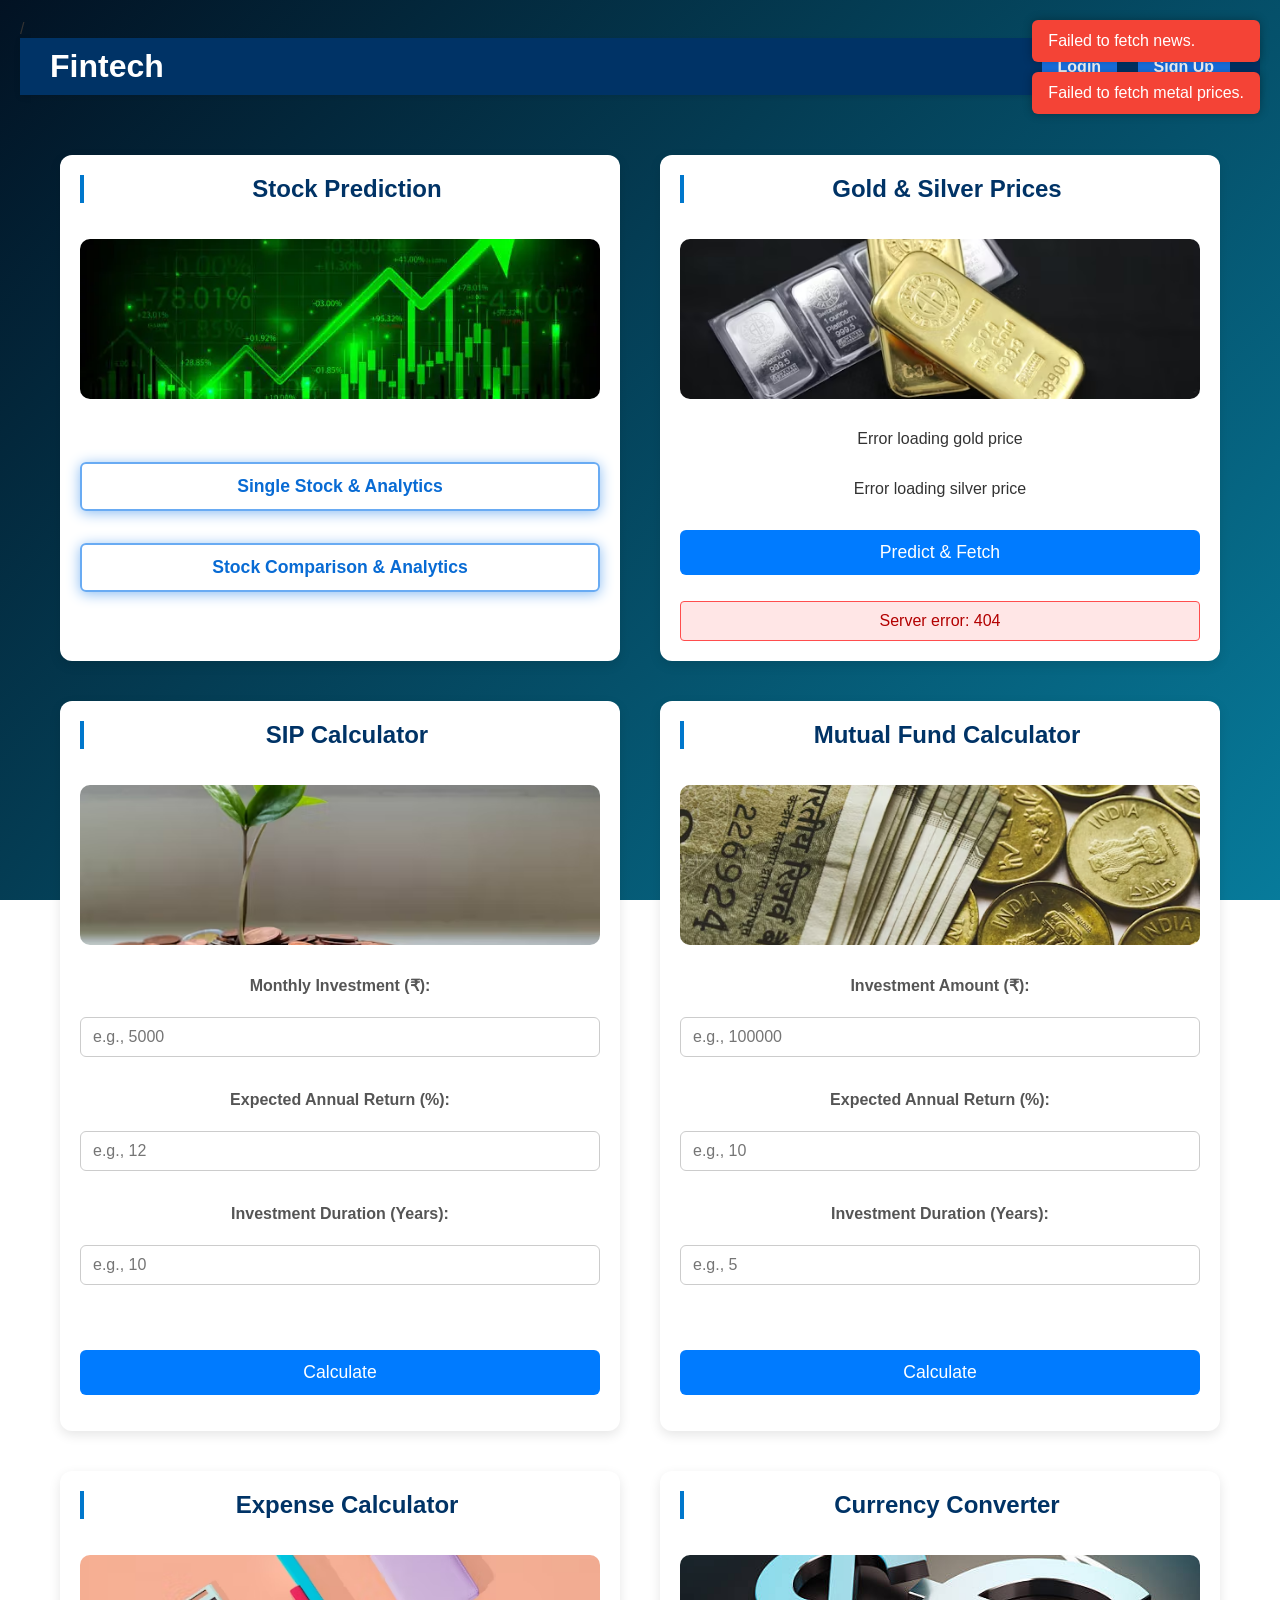
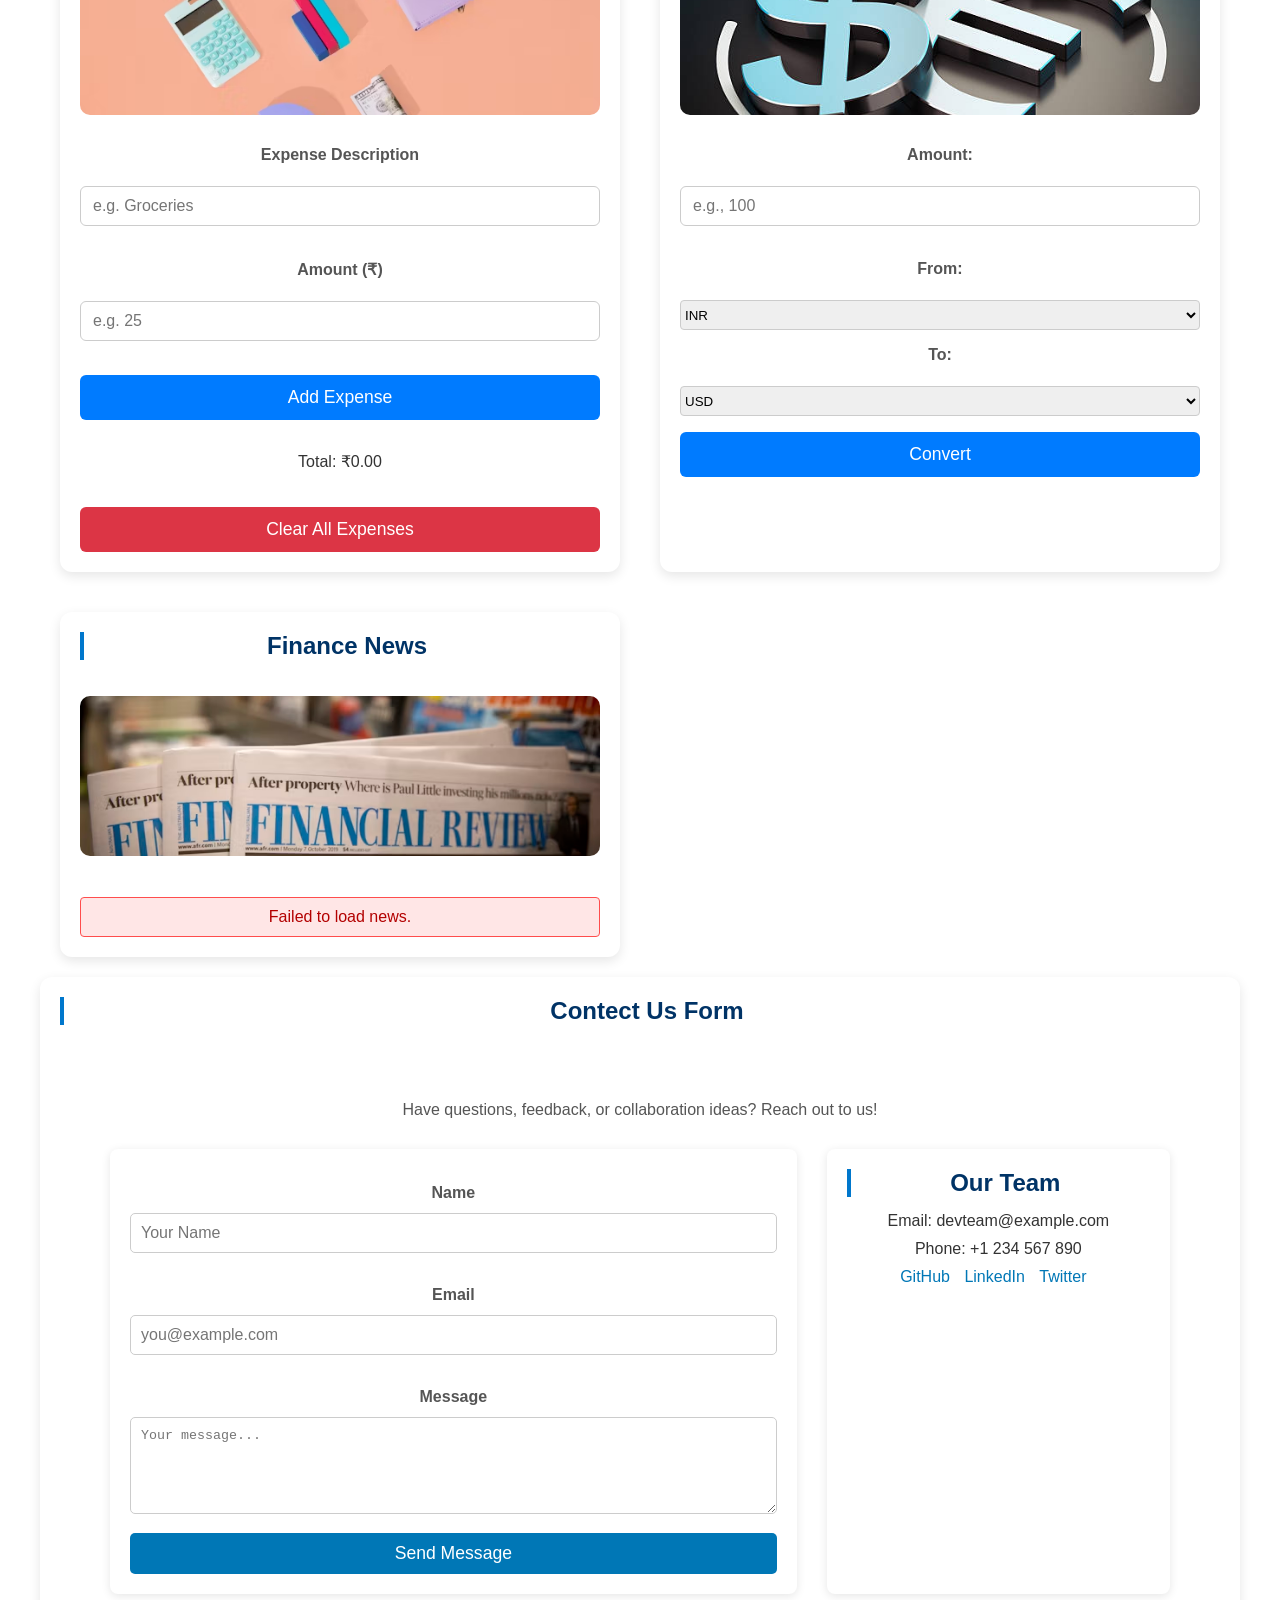
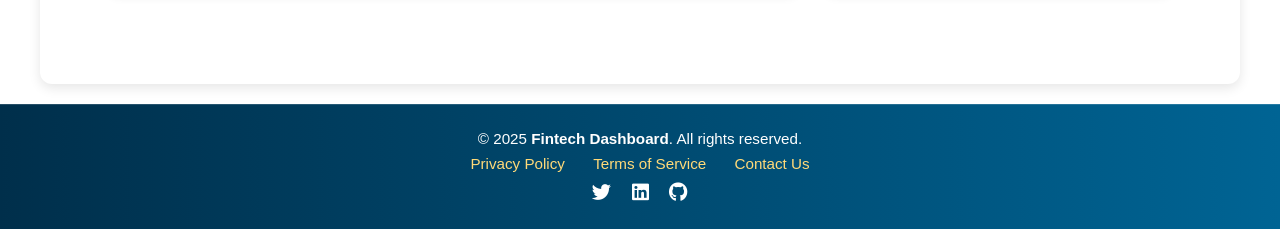
==== home.html @ 1c6dff7d "Merge pull request #61 from diyakotru/fix-footer-contrast Fix footer color contrast for improved acc" ====
<!DOCTYPE html>
<html lang="en">

<head>
  <meta charset="UTF-8" />
  <meta name="viewport" content="width=device-width, initial-scale=1.0" />
  <title>Fintech Dashboard</title>
  <link rel="stylesheet" href="style.css" />
  <!-- Using Font Awesome icons  -->
  <link rel="stylesheet" href="https://cdnjs.cloudflare.com/ajax/libs/font-awesome/6.5.0/css/all.min.css"> /
</head>

<body>
  <header>
    <div class="header-bar">
      <h1>Fintech</h1>
      <div id="user-info">
        <!-- Welcome message and logout button will be inserted here -->
      </div>
    </div>
  </header>

  <div id="toast-container"></div>

  <main>
    <div class="dashboard-grid">

      <!-- Stock Prediction -->
      <div class="card stock">
        <h2>Stock Prediction</h2>
        <img src="image/stock.webp" alt="Stock Image">
        <ul>
          <li class="stockbtn"><a href="stock/singleStock.html">Single Stock & Analytics</a></li>
          <li class="stockbtn"><a href="stock/compareStock.html">Stock Comparison & Analytics</a></li>
        </ul>
        <div id="stock-data"></div>
      </div>

      <!-- Gold & Silver Prices -->
      <div class="card">
        <h2>Gold & Silver Prices</h2>
        <img src="image/goldsilver.avif" alt="Gold Silver Image">
        <div id="gold-price">Gold price will appear here</div>
        <div id="silver-price">Silver price will appear here</div>
        <button id="fetch-prices-btn">Predict & Fetch</button>
        <div id="status-message" style="color: red;"></div>
      </div>

      <!-- SIP Calculator -->
      <div class="card">
        <h2>SIP Calculator</h2>
        <img src="image/sip.avif" alt="SIP Image">
        <label for="monthly">Monthly Investment (₹):</label>
        <input type="number" id="monthly" placeholder="e.g., 5000" />
        <label for="rate">Expected Annual Return (%):</label>
        <input type="number" id="rate" placeholder="e.g., 12" />
        <label for="years">Investment Duration (Years):</label>
        <input type="number" id="years" placeholder="e.g., 10" />
        <div id="sip-error" class="error-msg"></div>
        <button onclick="calculateSIP()">Calculate</button>
        <div id="sip-results"></div>
      </div>

      <!-- Mutual Fund Calculator -->
      <div class="card">
        <h2>Mutual Fund Calculator</h2>
        <img src="image/mutualfund.avif" alt="MF Image">
        <label for="mf-amount">Investment Amount (₹):</label>
        <input type="number" id="mf-amount" placeholder="e.g., 100000" />
        <label for="mf-rate">Expected Annual Return (%):</label>
        <input type="number" id="mf-rate" placeholder="e.g., 10" />
        <label for="mf-years">Investment Duration (Years):</label>
        <input type="number" id="mf-years" placeholder="e.g., 5" />
        <div id="mf-error" class="error-msg"></div>
        <button onclick="calculateMF()">Calculate</button>
        <div id="mf-results"></div>
      </div>

      <!-- Expense Calculator -->
      <div class="card">
        <h2>Expense Calculator</h2>
        <img src="image/expense.avif" alt="Expense Image">
        <label for="desc">Expense Description</label>
        <input type="text" id="desc" placeholder="e.g. Groceries" />
        <label for="amount">Amount (₹)</label>
        <input type="number" id="amount" placeholder="e.g. 25" min="0" step="0.01" />
        <button id="addExpenseBtn">Add Expense</button>
        <div id="expensesList"></div>
        <div id="totalAmount">Total: $0.00</div>
        <button class="clear-btn" id="clearExpensesBtn">Clear All Expenses</button>
      </div>

      <!-- Currency Convertor -->
      <div class="card">
        <h2>Currency Converter</h2>
        <img src="image/CurrencyConvertorImage.jpg" alt="Currency Image">
        
        <label for="amountToConvert">Amount:</label>
        <input type="number" id="amountToConvert" placeholder="e.g., 100" />

        <label for="fromCurrency">From:</label>
        <select id="fromCurrency">
          <option value="INR">INR</option>
          <option value="USD">USD</option>
          <option value="EUR">EUR</option>
          <option value="GBP">GBP</option>
          <option value="JPY">JPY</option>
        </select>

        <label for="toCurrency">To:</label>
        <select id="toCurrency">
          <option value="USD">USD</option>
          <option value="INR">INR</option>
          <option value="EUR">EUR</option>
          <option value="GBP">GBP</option>
          <option value="JPY">JPY</option>
        </select>

        <button onclick="convertCurrency()">Convert</button>
        <div id="conversionResult"></div>
    </div>

      <!-- Finance News -->
      <div class="card">
        <h2>Finance News</h2>
        <img src="image/news.avif" alt="News Image">
        <div id="news-articles">Loading news...</div>
      </div>

      <div id="confirm-box" style="display:none; position:fixed; top:50%; left:50%; transform:translate(-50%,-50%); background:#fff; padding:1rem; box-shadow:0 0 10px rgba(0,0,0,0.2); border-radius:8px; z-index:9999;">
        <p id="confirm-msg">Are you sure?</p>
        <button id="confirm-ok">Yes</button>
        <button id="confirm-cancel">No</button>
      </div>

    </div>

      <!-- Contact Form -->
    <div class="card">
        <h2>Contect Us Form</h2>
           <section class="contact-section">
    <div class="container">
      <p class="intro-text">
        Have questions, feedback, or collaboration ideas? Reach out to us!
      </p>

      <div class="contact-grid">
        <form class="contact-form">
          <label for="name">Name</label>
          <input type="text" id="name" placeholder="Your Name" required />

          <label for="email">Email</label>
          <input type="email" id="email" placeholder="you@example.com" required />

          <label for="message">Message</label>
          <textarea id="message" placeholder="Your message..." rows="5" required></textarea>

          <button type="submit">Send Message</button>
        </form>
          <!-- Social & Contact Info -->
        <div class="contact-info">
          <h2>Our Team</h2>
          <p>Email: devteam@example.com</p>
          <p>Phone: +1 234 567 890</p>
          <div class="social-links">
            <a href="https://github.com/yourteam" target="_blank">GitHub</a>
            <a href="https://linkedin.com/in/yourteam" target="_blank">LinkedIn</a>
            <a href="https://twitter.com/yourteam" target="_blank">Twitter</a>
          </div>
        </div>
      </div>
    </div>
  
       
        <div id="mf-error" class="error-msg"></div>
        <div id="mf-results"></div>
      </div>
  </main>

  <footer class="footer">
    <p>© 2025 <strong>Fintech Dashboard</strong>. All rights reserved.</p>
  
    <div class="footer-links">
      <a href="#">Privacy Policy</a>
      <a href="#">Terms of Service</a>
      <a href="#">Contact Us</a>
    </div>

    <div class="social-icons">
      <a href="#"><i class="fab fa-twitter"></i></a>
      <a href="#"><i class="fab fa-linkedin"></i></a>
      <a href="#"><i class="fab fa-github"></i></a>
    </div>
  </footer>

  <script>
    document.addEventListener("DOMContentLoaded", () => {
      const userInfoDiv = document.getElementById("user-info");
      const username = localStorage.getItem("loggedInUser");

      if (username) {
        userInfoDiv.innerHTML = `
  <span class="username">Welcome, <strong class="user-welcome">${username}</strong></span>
  <a href="#" id="logout" class="btn logout-btn">Logout</a>
`;

        document.getElementById("logout").addEventListener("click", (e) => {
          e.preventDefault();
          localStorage.removeItem("loggedInUser");
          window.location.href = "login.html"; // redirect to login
        });
      } else {
        userInfoDiv.innerHTML = `
          <a href="login.html" class="btn">Login</a>
          <a href="signup.html" class="btn">Sign Up</a>
        `;
      }
    });
  </script>

  <script src="script.js"></script>
</body>

</html>
---- style.css ----
* {
  margin: 0;
  padding: 0;
  box-sizing: border-box;
}

body {
  font-family: 'Segoe UI', Tahoma, Geneva, Verdana, sans-serif;
  background: linear-gradient(135deg, #021223, #077b9b);
  color: #333;
  min-height: 100vh;
  padding: 20px;
  background-size: cover;
  background-repeat: no-repeat;
  background-attachment: fixed;
}

/* ========== Header ========== */
header {
  background-color: #003366;
  color: white;
  padding: 10px 30px;
  box-shadow: 0 2px 6px rgba(0,0,0,0.1);
}

.header-bar {
  display: flex;
  justify-content: space-between;
  align-items: center;
}

header h1 {
  margin: 0;
}

/* ========== Auth Buttons ========== */
.auth-buttons {
  display: flex;
  align-items: center;
}

.username {
  margin-right: 1rem;
  font-weight: 500;
  font-size: 1.22rem;
}

.btn {
  padding: 0.5rem 1rem;
  border: none;
  background-color: #1a73e8;
  color: white;
  text-decoration: none;
  border-radius: 5px;
  font-weight: bold;
  margin-left: 1rem;
  transition: background-color 0.3s ease;
}

.logout-btn:hover {
  background-color: #c62828;
}

.logout-link {
  color: white;
  cursor: pointer;
  text-decoration: none;
}

@media (max-width: 570px) {
  #user-info {
    display: flex;
    flex-direction: column;
    align-items: flex-end;
  }

  .logout-link {
    display: inline-block;
    text-align: left;
  }
}

/* ========== Navigation ========== */
nav ul {
  list-style: none;
  display: flex;
  justify-content: center;
  background: #34495e;
  padding: 0;
}

nav ul li {
  margin: 0 15px;
}

nav ul li a {
  display: block;
  padding: 14px 20px;
  color: #ecf0f1;
  text-decoration: none;
}

nav ul li a:hover {
  background-color: #1abc9c;
  color: #fff;
}

/* ========== Sections & Cards ========== */
main {
  padding: 20px;
}

section {
  background: #fff;
  padding: 20px;
  border-radius: 8px;
  margin-bottom: 20px;
}

.card {
  background: white;
  border-radius: 12px;
  box-shadow: 0 4px 12px rgba(0,0,0,0.1);
  padding: 20px;
  text-align: center;
  display: flex;
  flex-direction: column;
  gap: 1rem;
  transition: transform 0.3s ease, box-shadow 0.3s ease;
}

.card:hover {
  transform: translateY(-5px);
  box-shadow: 0 8px 20px rgba(0,0,0,0.15);
}

.card img {
  width: 100%;
  height: 160px;
  object-fit: cover;
  border-radius: 10px;
  margin-bottom: 15px;
}

.card h2 {
  margin-bottom: 20px;
  color: #003366;
  border-left: 4px solid #0077cc;
  padding-left: 10px;
}

/* stock ul */
.stock ul{
  position: relative;
  top: 2rem;
  list-style: none;
  display: flex;
  flex-direction: column;
  gap: 2rem;
}
 
.stockbtn{
  text-decoration: none;
  width: 100%;
  padding: 12px;
  border-radius: 6px;
  cursor: pointer;
  border: 2px solid #69abf3;
  box-shadow: 0 2px 14px #89bcf3;
  transition: all 0.3s ease;
} 
.stockbtn a{
  text-decoration: none;
  font-size: 1.1rem;
  color: #086bd4;
  font-weight: bold;
}
.stockbtn:hover{
  background-color: #007bff; 
  box-shadow: 0 7px 21px #0d4e93;
  transform: scale(1.03); 
  border: none;
}
.stockbtn:hover a{
  color: white;
  font-size: 1.2rem;
}

/* ========== Forms ========== */
.form-group {
  margin-bottom: 15px;
}

label {
  display: block;
  color: #555;
  font-weight: 600;
  margin-bottom: 6px;
}

input[type="text"],
input[type="email"],
input[type="password"],
input[type="number"] {
  width: 100%;
  padding: 10px 12px;
  margin-bottom: 18px;
  border-radius: 6px;
  border: 1px solid #ccc;
  font-size: 1rem;
  transition: border-color 0.3s ease;
}

input:focus {
  border-color: #007bff;
  outline: none;
}

.input-error {
  border-color: #dc3545 !important;
  background: #ffe6e6;
}

/* ========== Buttons ========== */
button {
  width: 100%;
  padding: 12px;
  font-size: 1.1rem;
  color: white;
  background-color: #007bff;
  border: none;
  border-radius: 6px;
  cursor: pointer;
  transition: background-color 0.3s ease, transform 0.2s ease;
}

button:hover {
  background-color: #0056b3;
}

button:active {
  transform: scale(0.98);
}

.clear-btn {
  background-color: #dc3545;
  margin-top: 20px;
}

.clear-btn:hover {
  background-color: #a71d2a;
}

/* ========== Toast Notifications ========== */
#toast-container {
  position: fixed;
  top: 20px;
  right: 20px;
  z-index: 9999;
}

.toast {
  background-color: #333;
  color: white;
  padding: 12px 16px;
  margin-bottom: 10px;
  border-radius: 6px;
  box-shadow: 0 0 10px rgba(0, 0, 0, 0.3);
  transition: all 0.3s ease;
  opacity: 1;
}

.toast.success { background-color: #4caf50; }
.toast.error   { background-color: #f44336; }
.toast.info    { background-color: #2196f3; }

/* ========== Footer ========== */
.footer {
  width: 100vw;
  margin-left: calc(-50vw + 50%);
  background: linear-gradient(90deg, #002f4b, #006494);
  color: #ffffff;
  text-align: center;
  padding: 25px 10px;
  border-top: 1px solid rgba(255, 255, 255, 0.15);
  font-size: 0.95rem;
}

.footer p {
  margin: 0 0 8px;
}

.footer-links {
  margin-bottom: 10px;
}

.footer-links a {
  color: #ffda79;
  margin: 0 12px;
  text-decoration: none;
  font-weight: 500;
}

.footer-links a:hover {
  text-decoration: underline;
}

.social-icons a {
  color: white;
  font-size: 1.2rem;
  margin: 0 8px;
  transition: color 0.3s ease;
}

.social-icons a:hover {
  color: #ffda79;
}

/* ========== Loader ========== */
.loader {
  border: 4px solid #eee;
  border-top: 4px solid #3498db;
  border-radius: 50%;
  width: 24px;
  height: 24px;
  animation: spin 1s linear infinite;
  display: inline-block;
}

@keyframes spin {
  0% { transform: rotate(0deg); }
  100% { transform: rotate(360deg); }
}

/* ========== Expense Tracker ========== */
.expenses-list {
  margin-top: 30px;
  max-height: 200px;
  overflow-y: auto;
  border-top: 1px solid #eee;
  padding-top: 15px;
}

.expense-item {
  display: flex;
  justify-content: space-between;
  margin-bottom: 12px;
  padding-bottom: 8px;
  border-bottom: 1px solid #eee;
}

.expense-item .description {
  font-weight: 600;
  color: #555;
}

.expense-item .amount {
  color: #007bff;
  font-weight: 700;
}

.total {
  text-align: right;
  font-size: 1.3rem;
  font-weight: 700;
  margin-top: 20px;
  color: #2c3e50;
}

/* ========== Currency Converter ========== */
.currency-converter {
  background: white;
  border-radius: 12px;
  box-shadow: 0 4px 12px rgba(0,0,0,0.1);
  padding: 20px;
  margin-top: 20px;
  text-align: center;
  display: flex;
  flex-direction: column;
  gap: 1rem;
  transition: transform 0.3s ease, box-shadow 0.3s ease;
}

.currency-converter:hover {
  transform: translateY(-5px);
  box-shadow: 0 8px 20px rgba(0,0,0,0.15);
}

.currency-converter h3 {
  margin-bottom: 10px;
  color: #003366;
  border-left: 4px solid #0077cc;
  padding-left: 10px;
}

.currency-converter input,
.currency-converter select {
  width: 100%;
  padding: 12px 14px;
  border-radius: 6px;
  border: 1px solid #ccc;
  font-size: 1rem;
  font-family: inherit;
  background-color: #fff;
  appearance: none;
  box-sizing: border-box;
  transition: border-color 0.3s ease, box-shadow 0.3s ease;
}

.currency-converter input:focus,
.currency-converter select:focus {
  border-color: #007bff;
  outline: none;
}

.currency-converter button {
  width: 100%;
  padding: 12px;
  font-size: 1.1rem;
  color: white;
  background-color: #007bff;
  border: none;
  border-radius: 6px;
  cursor: pointer;
  transition: background-color 0.3s ease, transform 0.2s ease;
}

.currency-converter button:hover {
  background-color: #0056b3;
}

.currency-converter button:active {
  transform: scale(0.98);
}

#conversionResult {
  margin-top: 10px;
  font-size: 1rem;
}

#fromCurrency {
  height: 30px;
  border: 1px solid #ccc;
  border-radius: 4px;
}
#toCurrency {
  height: 30px;
  border: 1px solid #ccc;
  border-radius: 4px;
}

/* ========== Error Cards & Confirm Box ========== */
.error-card {
  padding: 10px;
  background-color: #ffe6e6;
  color: #b30000;
  border: 1px solid #ff4d4d;
  border-radius: 4px;
  margin-top: 10px;
}

.error-msg {
  color: red;
  font-size: 0.9rem;
  margin: 5px 0 10px;
}

#confirm-box {
  display: none;
  position: fixed;
  top: 40%;
  left: 50%;
  transform: translate(-50%, -50%);
  background: white;
  border-radius: 10px;
  padding: 20px;
  box-shadow: 0 5px 15px rgba(0,0,0,0.3);
  z-index: 10000;
  text-align: center;
}

/* ========== Responsive Layout ========== */
.dashboard-grid {
  display: grid;
  gap: 40px;
  padding: 20px;
  grid-template-columns: repeat(2, 1fr);
  margin-top: 20px;
}

@media (max-width: 768px) {
  .dashboard-grid {
    grid-template-columns: 1fr;
  }
}

/*=========contect us =========*/

    .container {
      max-width: 1100px;
      margin: auto;
      padding: 20px;
    }

    h1 {
      text-align: center;
      margin-bottom: 10px;
      font-size: 2rem;
    }

    .intro-text {
      text-align: center;
      margin-bottom: 30px;
      color: #555;
    }

    .contact-grid {
      display: grid;
      grid-template-columns: 2fr 1fr;
      gap: 30px;
    }

    .contact-form {
      background: #fff;
      padding: 20px;
      border-radius: 8px;
      box-shadow: 0 2px 10px rgba(0,0,0,0.1);
    }

    .contact-form label {
      display: block;
      margin-top: 15px;
      font-weight: bold;
    }

    .contact-form input,
    .contact-form textarea {
      width: 100%;
      padding: 10px;
      margin-top: 5px;
      border: 1px solid #ccc;
      border-radius: 5px;
    }

    .contact-form button {
      margin-top: 15px;
      padding: 10px;
      background: #0077b6;
      color: #fff;
      border: none;
      border-radius: 5px;
      cursor: pointer;
    }

    .contact-form button:hover {
      background: #023e8a;
    }

    .contact-info {
      background: #fff;
      padding: 20px;
      border-radius: 8px;
      box-shadow: 0 2px 10px rgba(0,0,0,0.1);
    }

    .contact-info h2 {
      margin-bottom: 15px;
    }

    .contact-info p {
      margin-bottom: 10px;
    }

    .social-links a {
      display: inline-block;
      margin-right: 10px;
      text-decoration: none;
      color: #0077b6;
    }

    .social-links a:hover {
      text-decoration: underline;
    }

    
    /* Responsive */
    @media (max-width: 768px) {
      .contact-grid {
        grid-template-columns: 1fr;
      }
    }
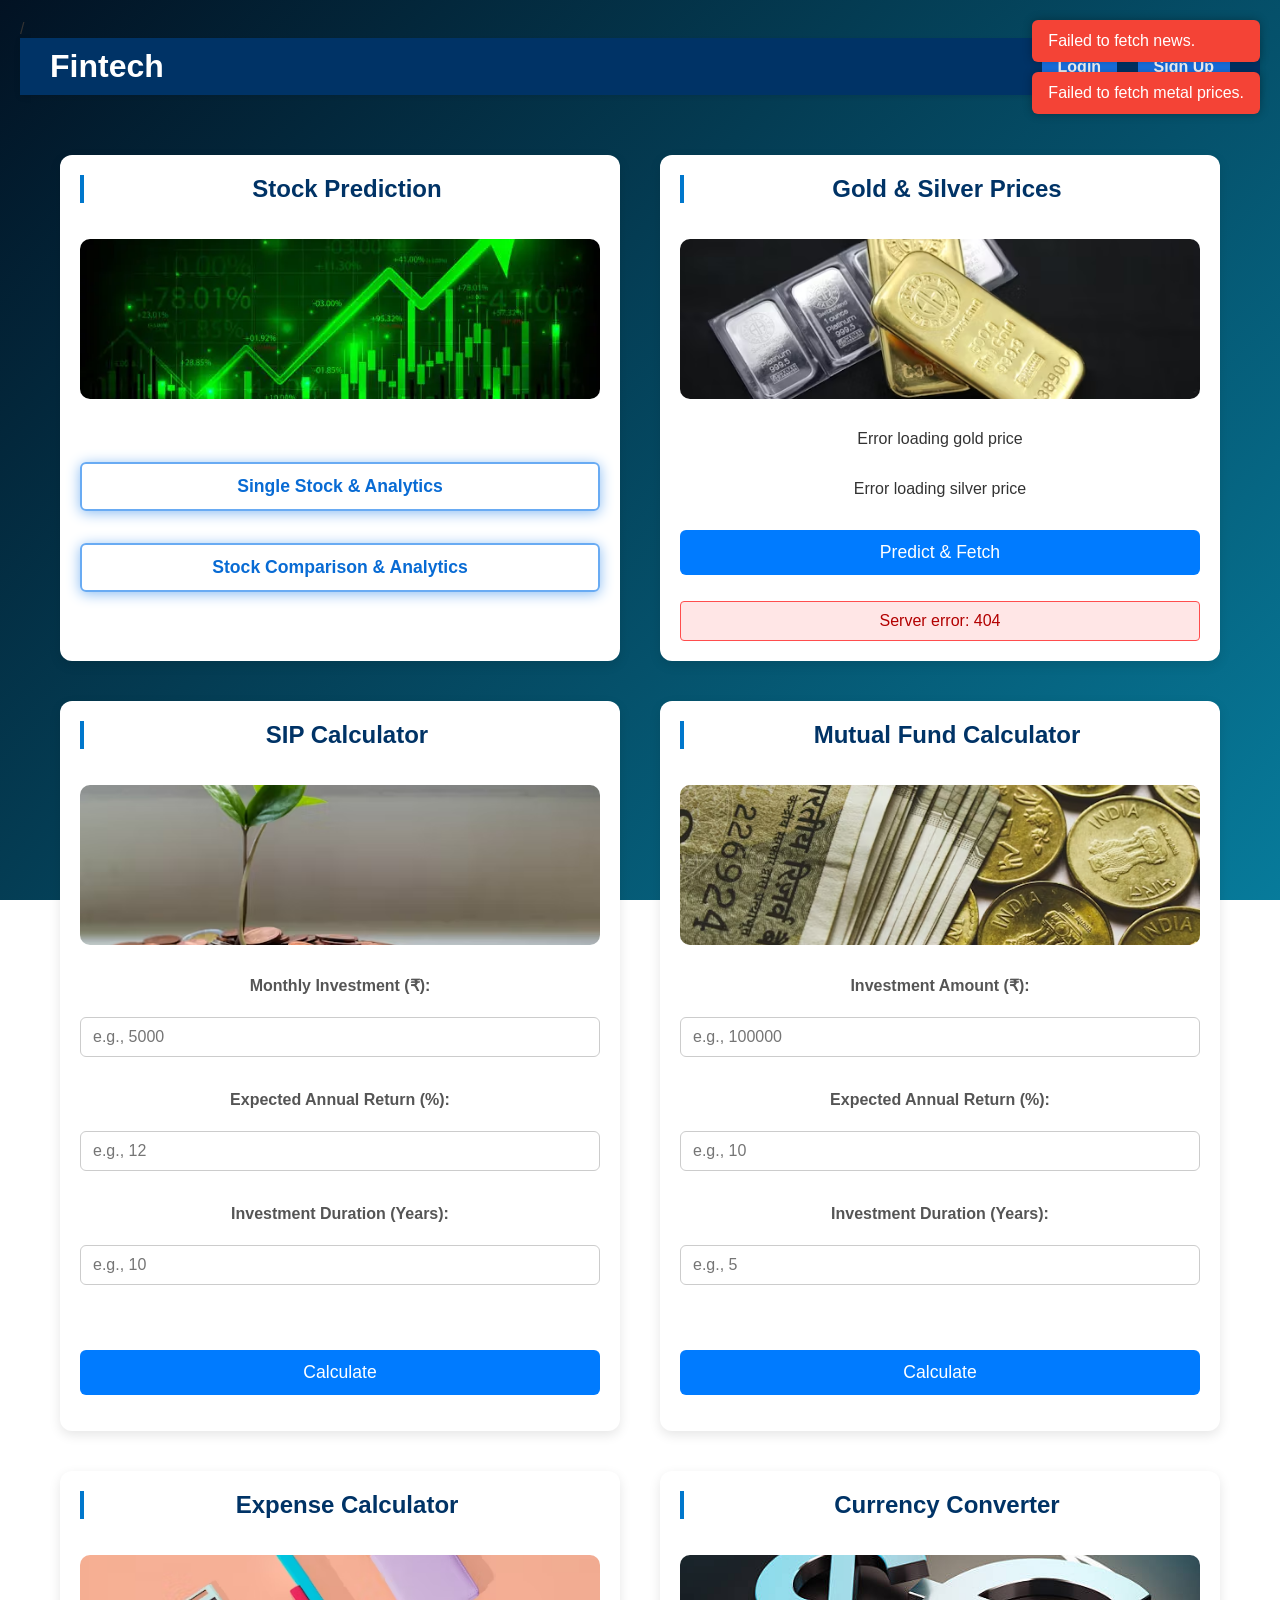
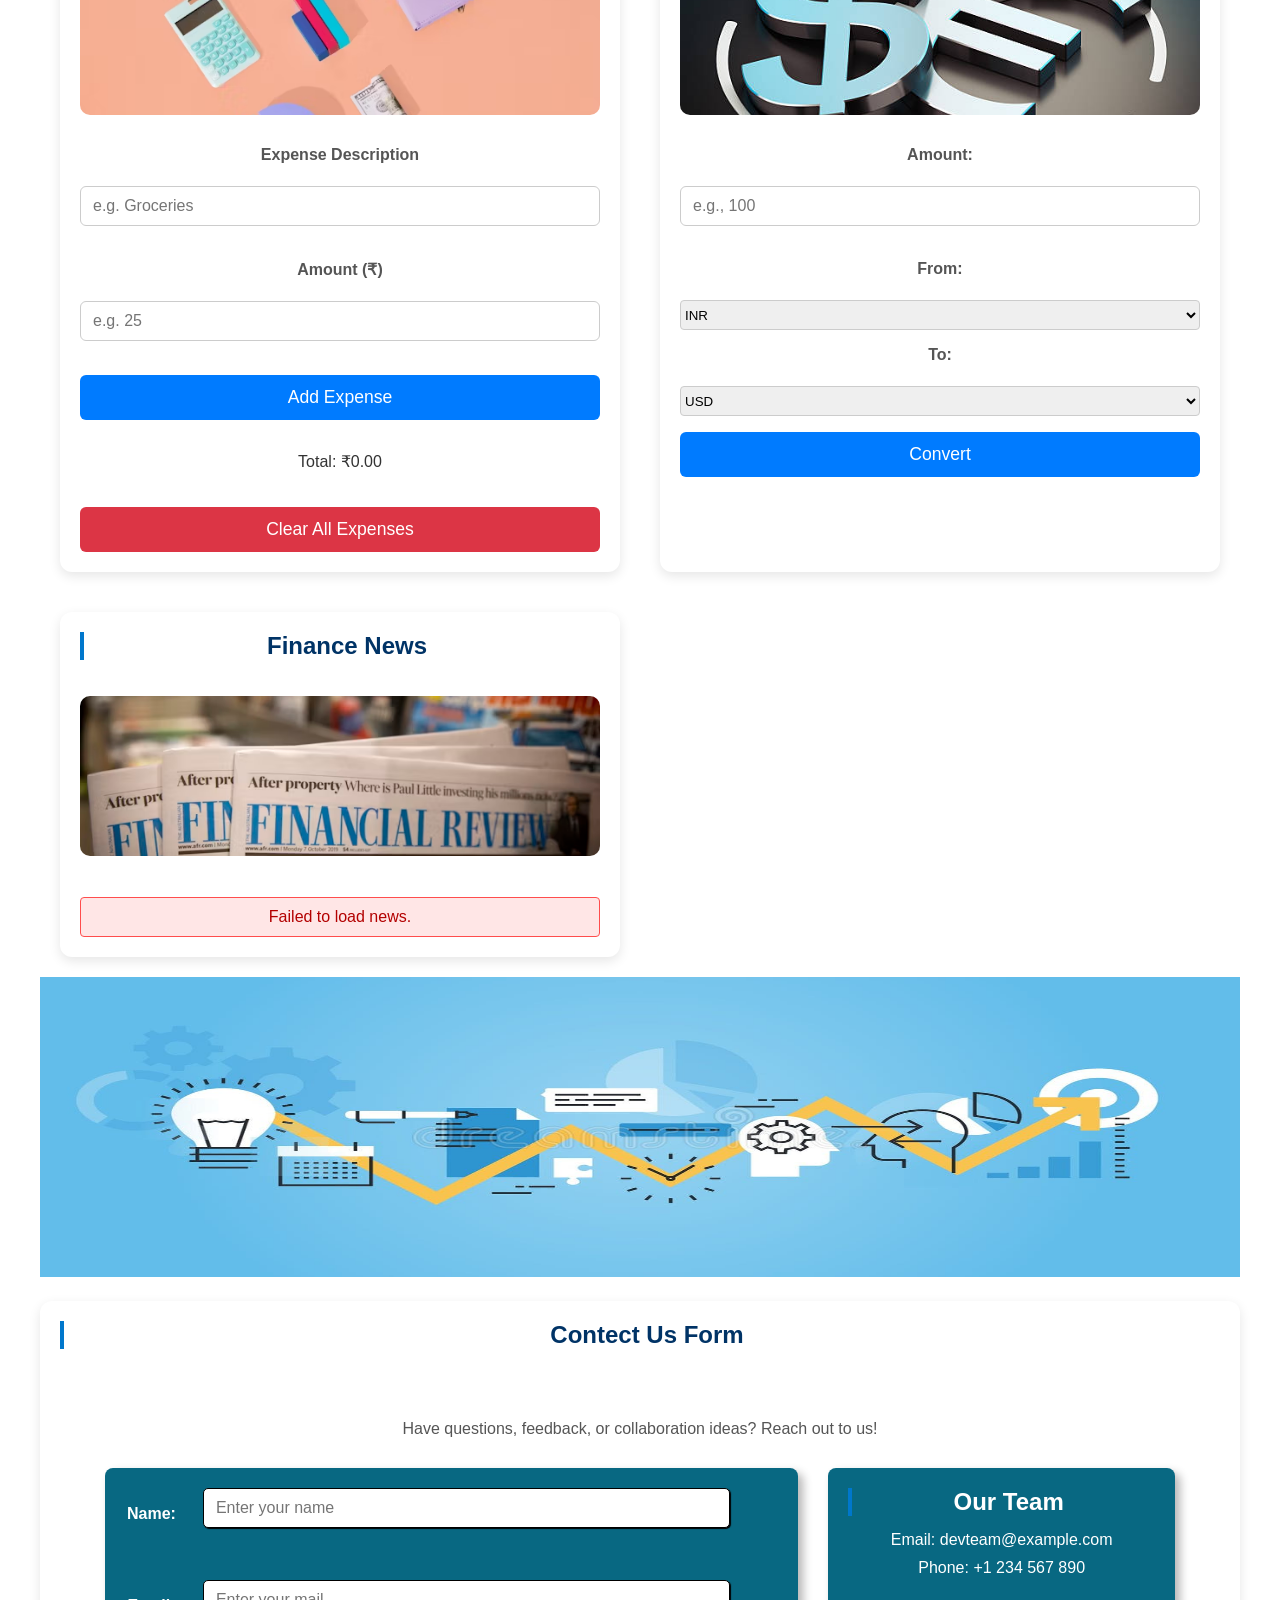
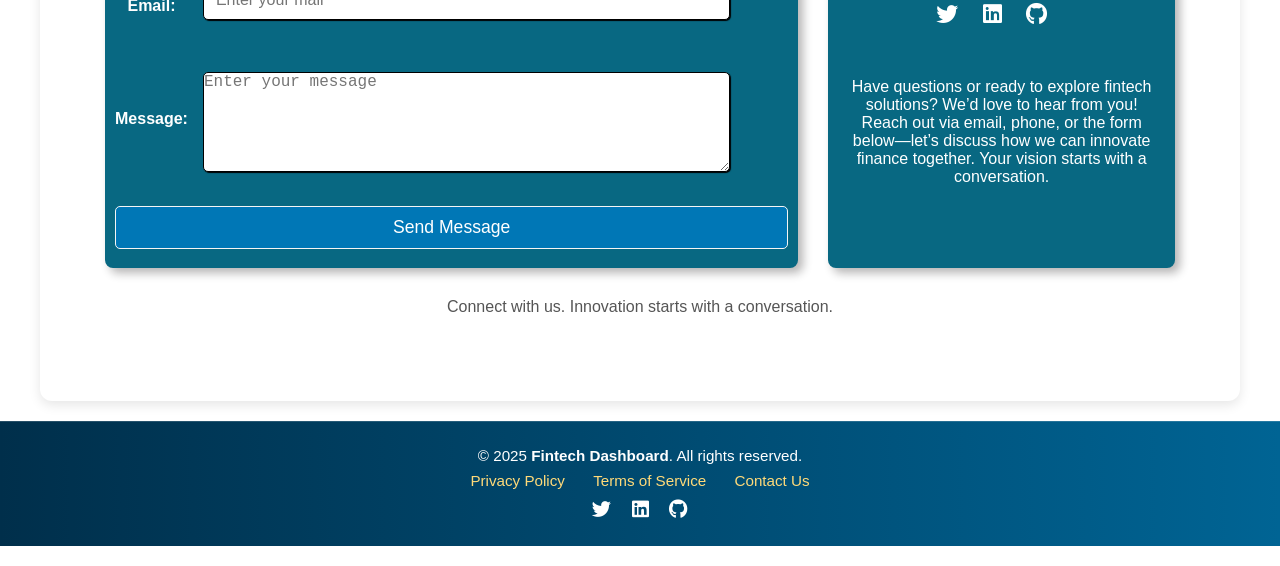
==== commit 61f3698f: "enhance its footer and contact page" ====
--- a/home.html
+++ b/home.html
@@ -136,6 +136,10 @@
     </div>
 
       <!-- Contact Form -->
+    <footer>
+      <div class="image-contact">
+        <img class="image-con" src="./flat-line-design-website-banner-development-process-idea-to-realization-modern-vector-illustration-web-69537597.jpg" alt="Contact Image">
+      </div>
     <div class="card">
         <h2>Contect Us Form</h2>
            <section class="contact-section">
@@ -147,13 +151,13 @@
       <div class="contact-grid">
         <form class="contact-form">
           <label for="name">Name</label>
-          <input type="text" id="name" placeholder="Your Name" required />
+          <input type="text" id="name" placeholder="Enter your name " required />
 
           <label for="email">Email</label>
-          <input type="email" id="email" placeholder="you@example.com" required />
+          <input type="email" id="email" placeholder="Enter your mail" required />
 
           <label for="message">Message</label>
-          <textarea id="message" placeholder="Your message..." rows="5" required></textarea>
+          <textarea id="message" placeholder="Enter your message" required></textarea>
 
           <button type="submit">Send Message</button>
         </form>
@@ -163,21 +167,24 @@
           <p>Email: devteam@example.com</p>
           <p>Phone: +1 234 567 890</p>
           <div class="social-links">
-            <a href="https://github.com/yourteam" target="_blank">GitHub</a>
-            <a href="https://linkedin.com/in/yourteam" target="_blank">LinkedIn</a>
-            <a href="https://twitter.com/yourteam" target="_blank">Twitter</a>
+            <a href="https://twitter.com/yourteam"><i class="fab fa-twitter"></i></a>
+            <a href="https://www.linkedin.com/in/kanisha-sharma11/"><i class="fab fa-linkedin"></i></a>
+            <a href="https://github.com/KanishaSharma11"><i class="fab fa-github"></i></a>
           </div>
+          <p class="social-text">Have questions or ready to explore fintech solutions? We’d love to hear from you! Reach out via email, phone, or the form below—let’s discuss how we can innovate finance together. Your vision starts with a conversation.</p>
         </div>
       </div>
-    </div>
-  
+      <p class="ending-text">Connect with us. Innovation starts with a conversation.</p>
+    </div>
+  <!-- https://twitter.com/yourteam -->
+   <!-- "https://github.com/KanishaSharma11" -->
        
         <div id="mf-error" class="error-msg"></div>
         <div id="mf-results"></div>
       </div>
   </main>
 
-  <footer class="footer">
+  <div class="footer">
     <p>© 2025 <strong>Fintech Dashboard</strong>. All rights reserved.</p>
   
     <div class="footer-links">
@@ -191,7 +198,8 @@
       <a href="#"><i class="fab fa-linkedin"></i></a>
       <a href="#"><i class="fab fa-github"></i></a>
     </div>
-  </footer>
+  </div>
+ </footer>
 
   <script>
     document.addEventListener("DOMContentLoaded", () => {
--- a/style.css
+++ b/style.css
@@ -500,7 +500,7 @@
     .container {
       max-width: 1100px;
       margin: auto;
-      padding: 20px;
+      padding: 15px;
     }
 
     h1 {
@@ -514,6 +514,15 @@
       margin-bottom: 30px;
       color: #555;
     }
+    .social-text{
+      color: #555;
+      margin-top: 50px;
+    }
+    .ending-text{
+      text-align: center;
+      color: #555;
+      margin-top: 30px;
+    }
 
     .contact-grid {
       display: grid;
@@ -523,34 +532,48 @@
 
     .contact-form {
       background: #fff;
-      padding: 20px;
+      padding: 10px;
       border-radius: 8px;
-      box-shadow: 0 2px 10px rgba(0,0,0,0.1);
-    }
-
+      box-shadow: 5px 5px 10px rgba(13, 10, 10, 0.3);
+      display: grid;
+      grid-template-columns: auto 1fr;
+      align-items: center;
+      gap: 15px;
+      background:#086882;
+      height: 400px;
+      width: 100%;
+    }
+    
     .contact-form label {
-      display: block;
-      margin-top: 15px;
       font-weight: bold;
-    }
-
+      font-size: medium;
+      color: white;
+    }
+    
+    .contact-form label::after {
+      content: ":";
+    }
+    
     .contact-form input,
     .contact-form textarea {
-      width: 100%;
-      padding: 10px;
-      margin-top: 5px;
-      border: 1px solid #ccc;
+      width: 90%;
+      border: 1px solid black;
+      box-shadow: 1px 1px 1px black;
       border-radius: 5px;
     }
-
+    .contact-form textarea {
+      height: 100px;
+      font-size: large;
+    }
     .contact-form button {
-      margin-top: 15px;
+      grid-column: span 2;
       padding: 10px;
       background: #0077b6;
       color: #fff;
-      border: none;
+      border: 0.5px solid whitesmoke;
       border-radius: 5px;
       cursor: pointer;
+      width: 100%;
     }
 
     .contact-form button:hover {
@@ -558,25 +581,29 @@
     }
 
     .contact-info {
-      background: #fff;
+      background:#086882;
       padding: 20px;
       border-radius: 8px;
-      box-shadow: 0 2px 10px rgba(0,0,0,0.1);
+      box-shadow: 5px 5px 10px rgba(13, 10, 10, 0.3);
     }
 
     .contact-info h2 {
       margin-bottom: 15px;
+      color: white;
     }
 
     .contact-info p {
       margin-bottom: 10px;
+      color: white;
     }
 
     .social-links a {
       display: inline-block;
-      margin-right: 10px;
+      margin-right: 20px;
       text-decoration: none;
-      color: #0077b6;
+      color: white;
+      font-size: 22px;
+      margin-top: 15px;
     }
 
     .social-links a:hover {
@@ -589,4 +616,18 @@
       .contact-grid {
         grid-template-columns: 1fr;
       }
+    }
+
+    .image-con {
+      width: 100%;
+      height: 300px;
+      margin-bottom: 20px;
+      overflow: hidden;
+    }
+    
+    .image-con img {
+      width: 100%;
+      height: 100%;
+      object-fit: cover; 
+      object-position: center; 
     }
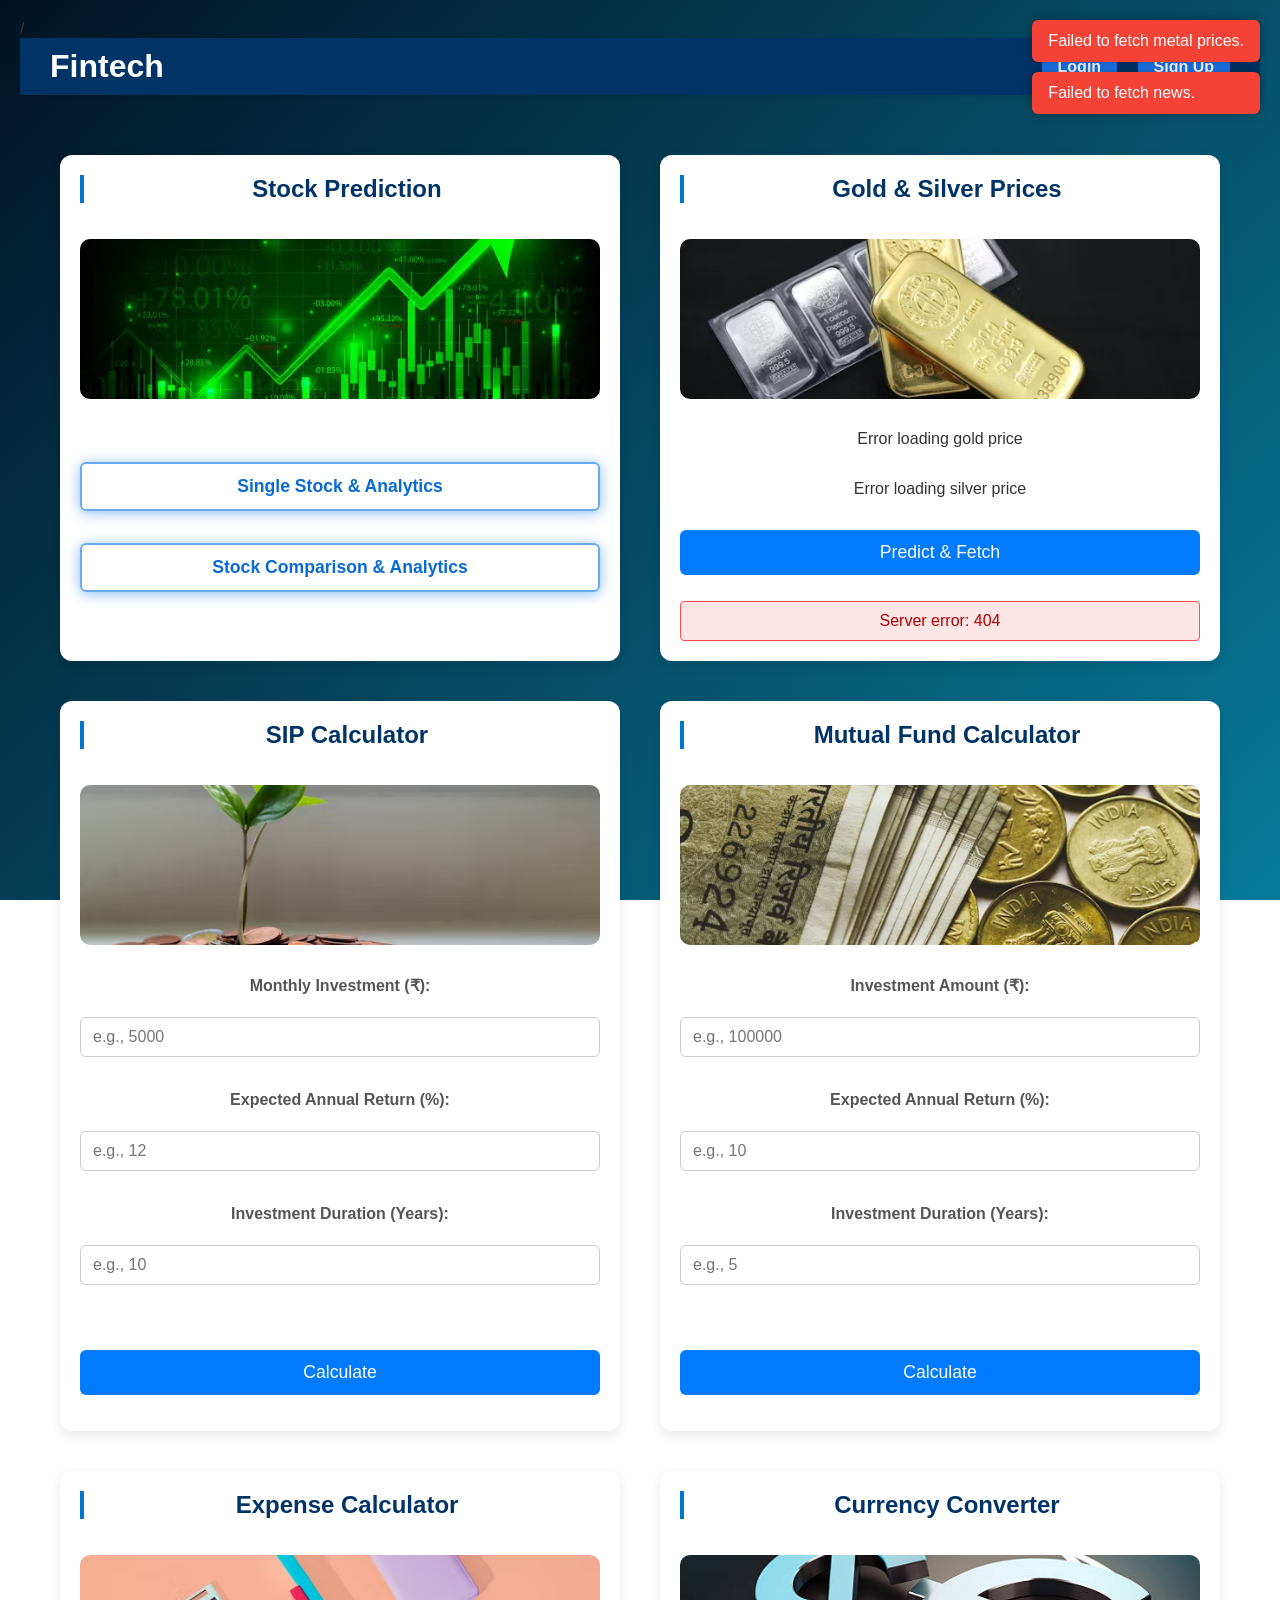
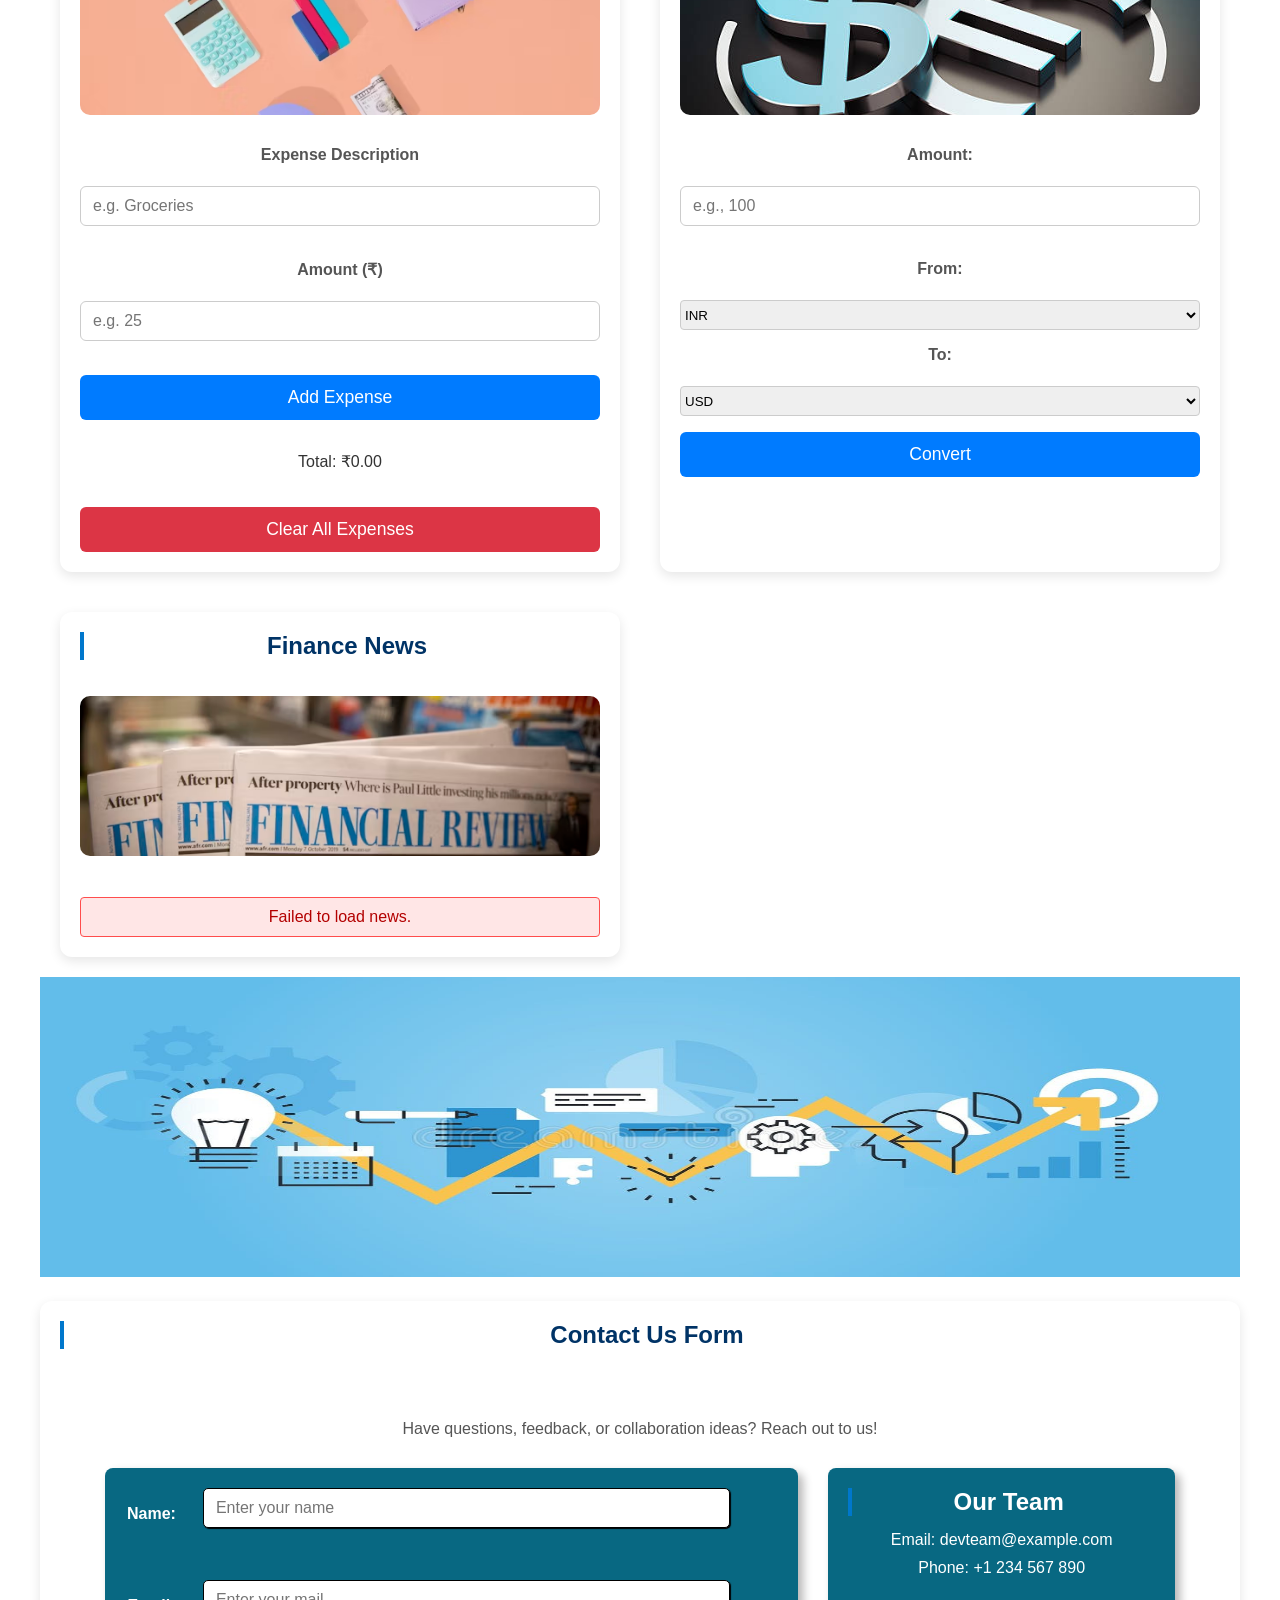
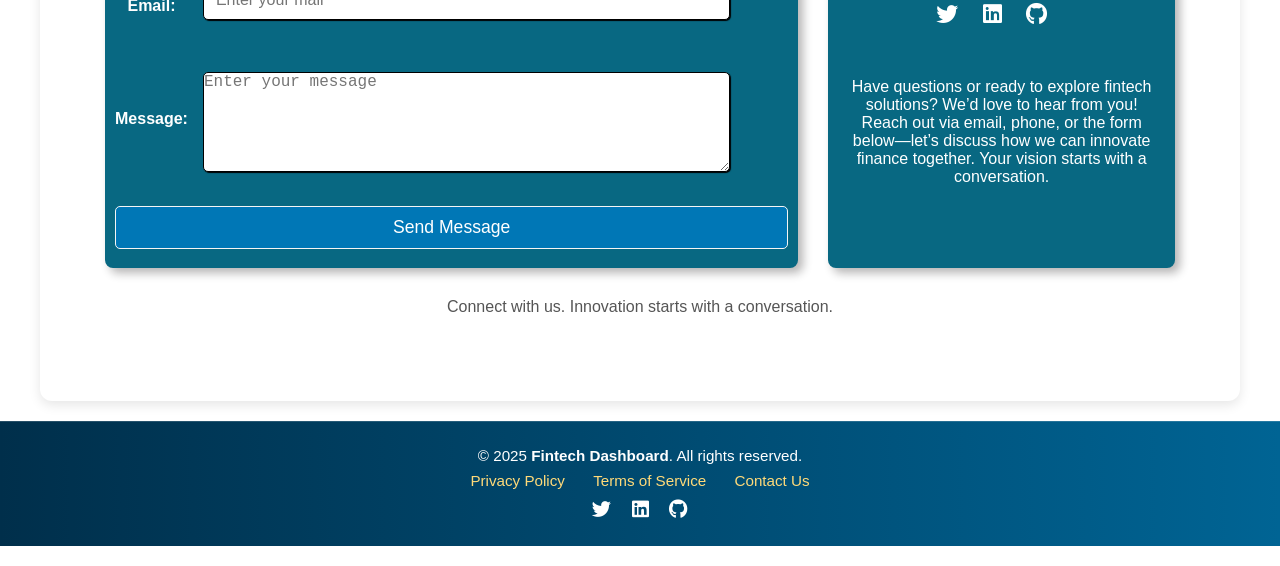
==== commit 15bbd8a9: "Update home.html" ====
--- a/home.html
+++ b/home.html
@@ -141,7 +141,7 @@
         <img class="image-con" src="./flat-line-design-website-banner-development-process-idea-to-realization-modern-vector-illustration-web-69537597.jpg" alt="Contact Image">
       </div>
     <div class="card">
-        <h2>Contect Us Form</h2>
+        <h2>Contact Us Form</h2>
            <section class="contact-section">
     <div class="container">
       <p class="intro-text">
@@ -230,3 +230,4 @@
 </body>
 
 </html>
+
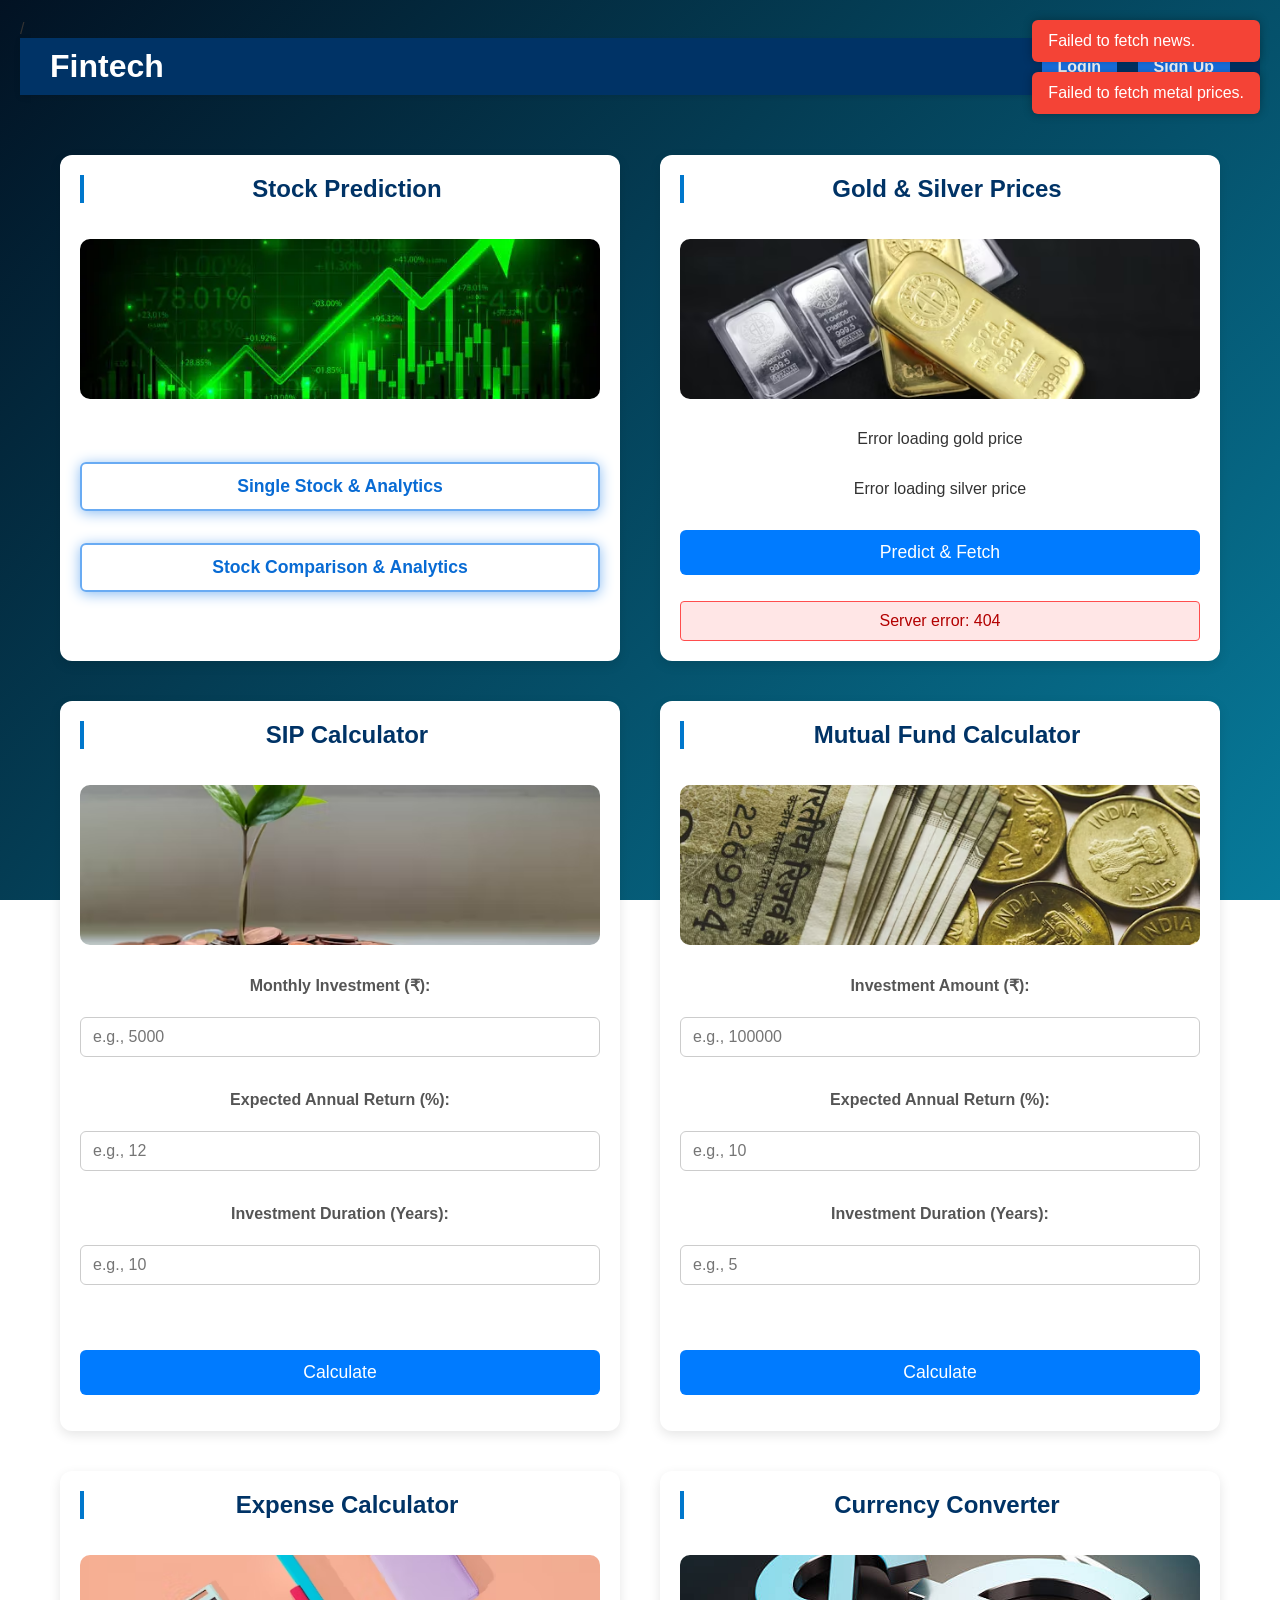
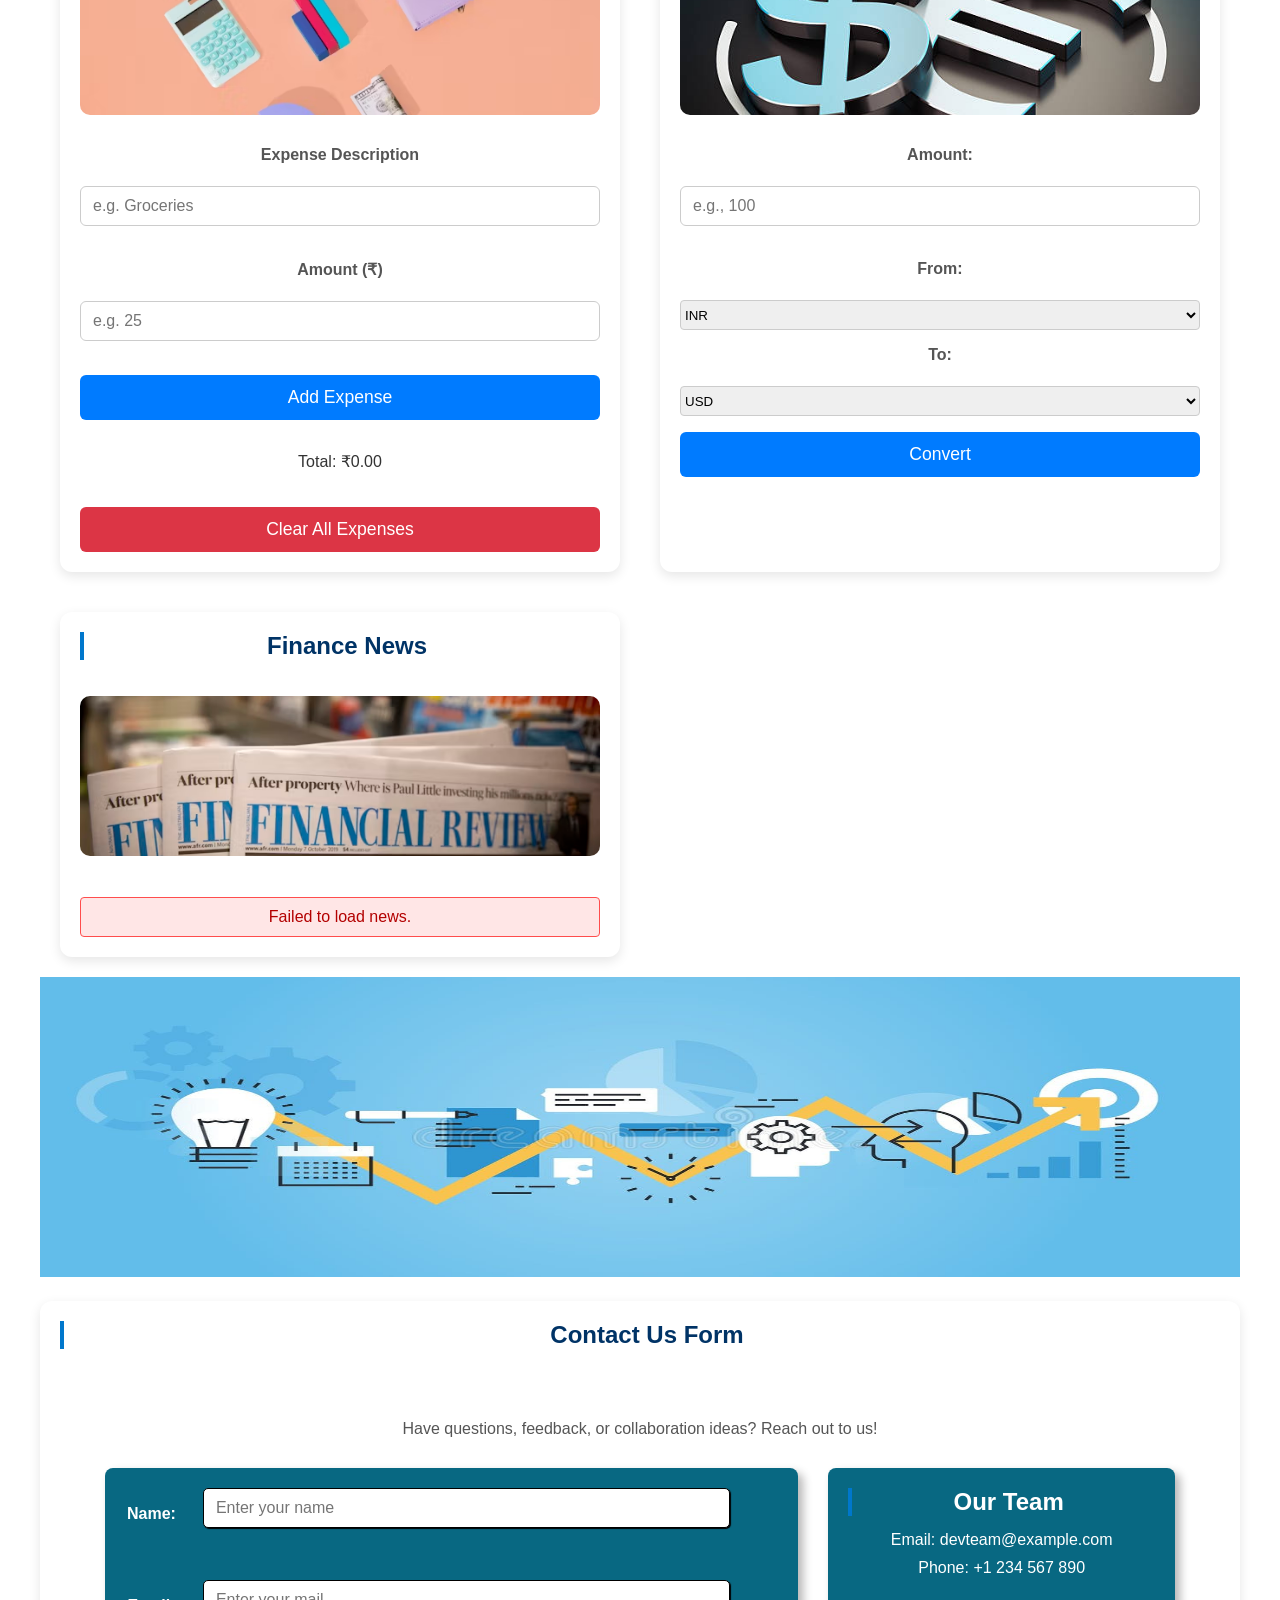
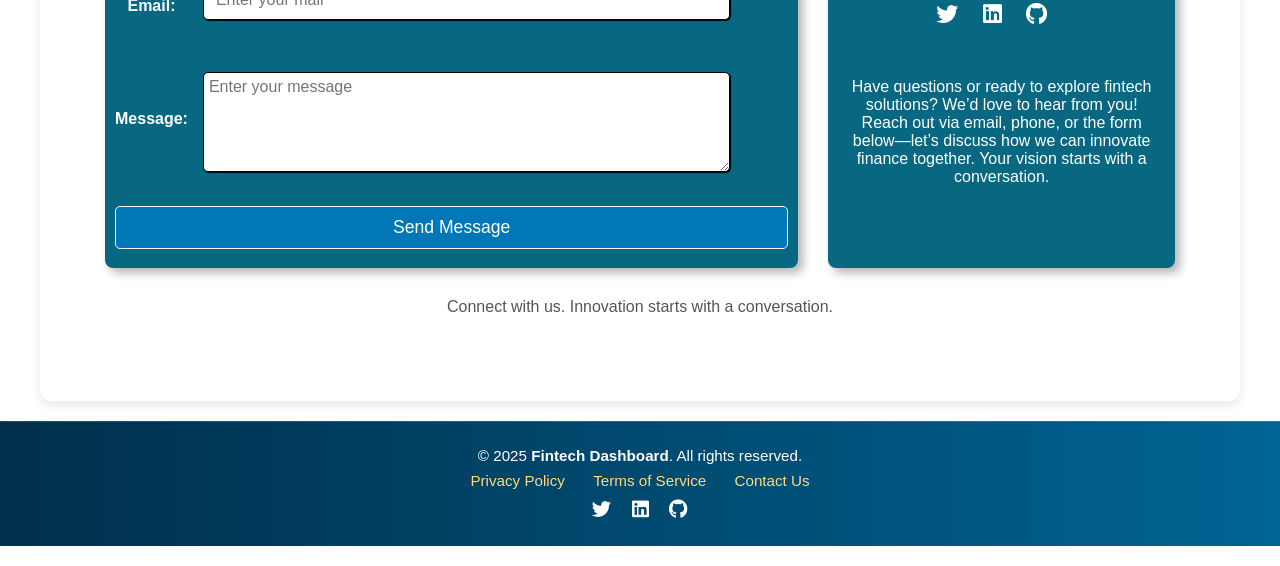
==== commit fc45fb92: "changed font style of msg placeholder for issue #93" ====
--- a/home.html
+++ b/home.html
@@ -157,7 +157,7 @@
           <input type="email" id="email" placeholder="Enter your mail" required />
 
           <label for="message">Message</label>
-          <textarea id="message" placeholder="Enter your message" required></textarea>
+          <textarea id="message" style="font-family: sans-serif; font-size: 16px;padding: 5px;" placeholder="Enter your message" required></textarea>
 
           <button type="submit">Send Message</button>
         </form>
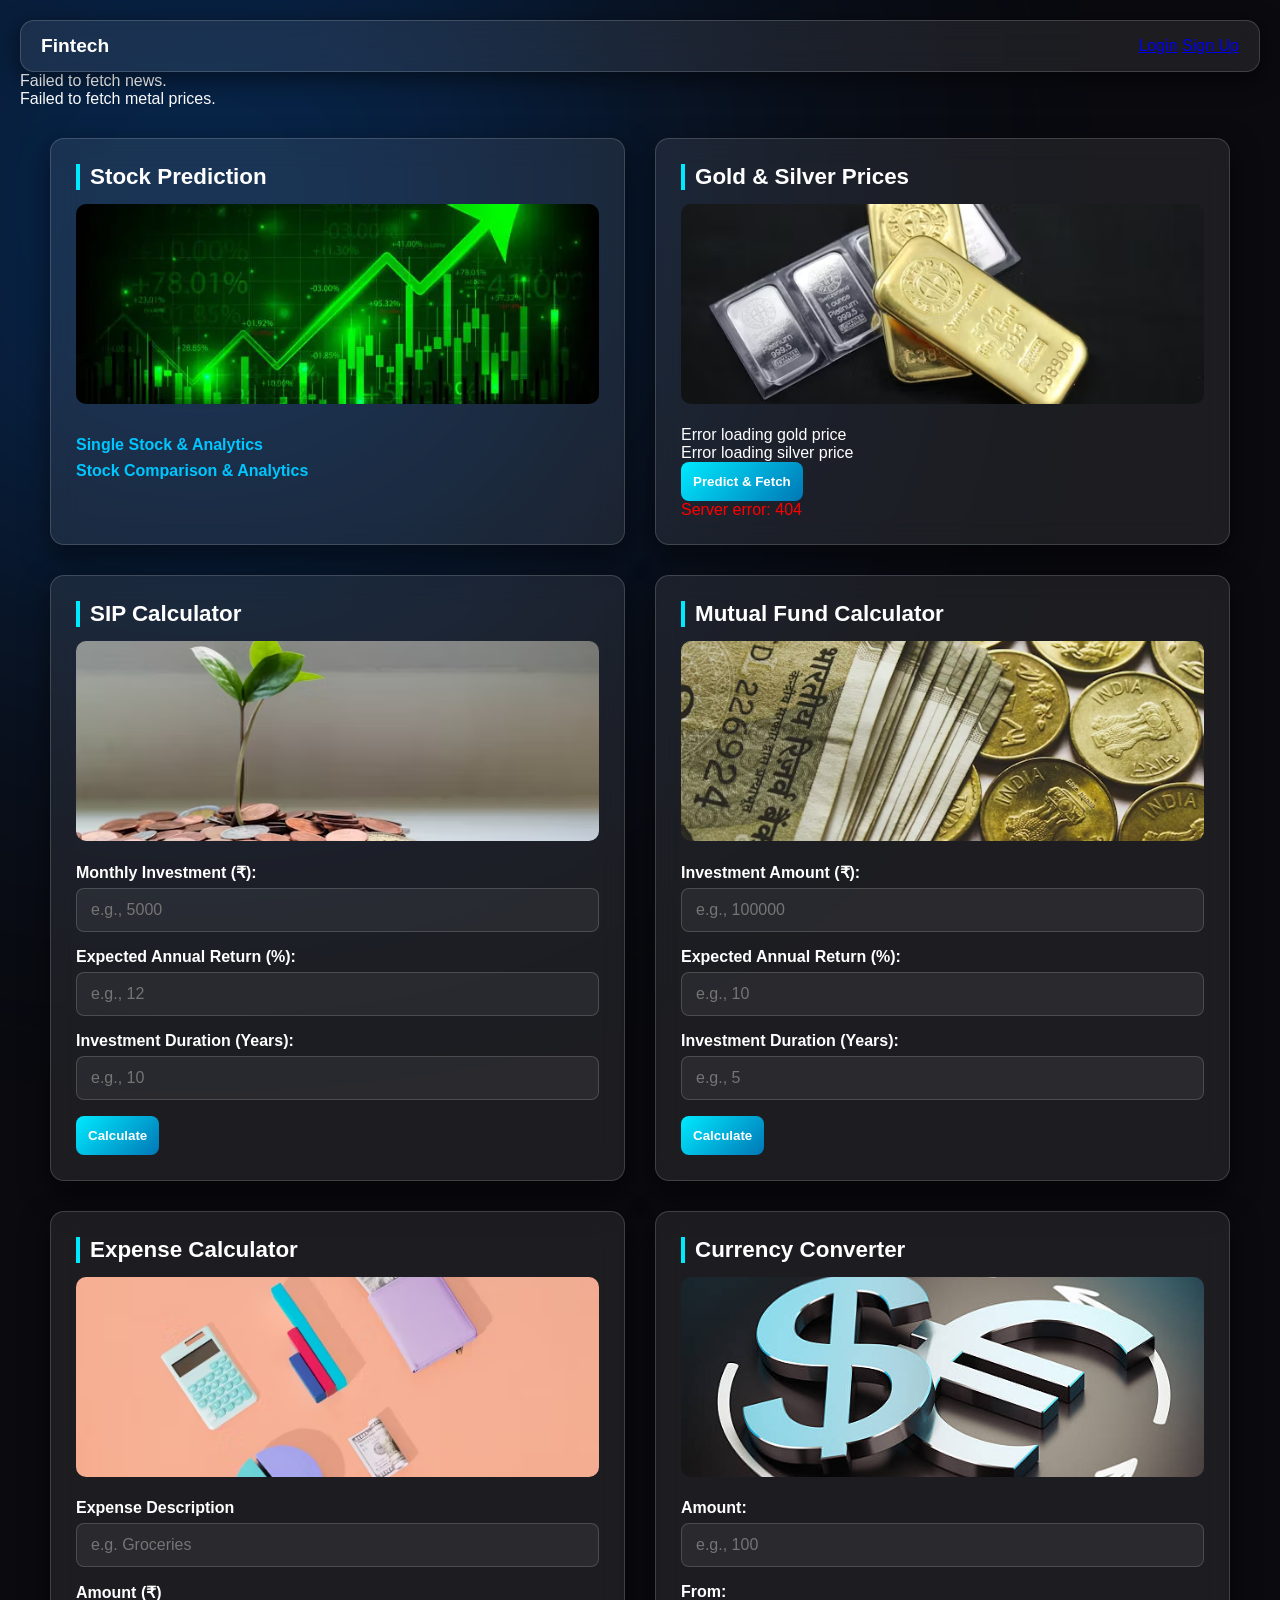
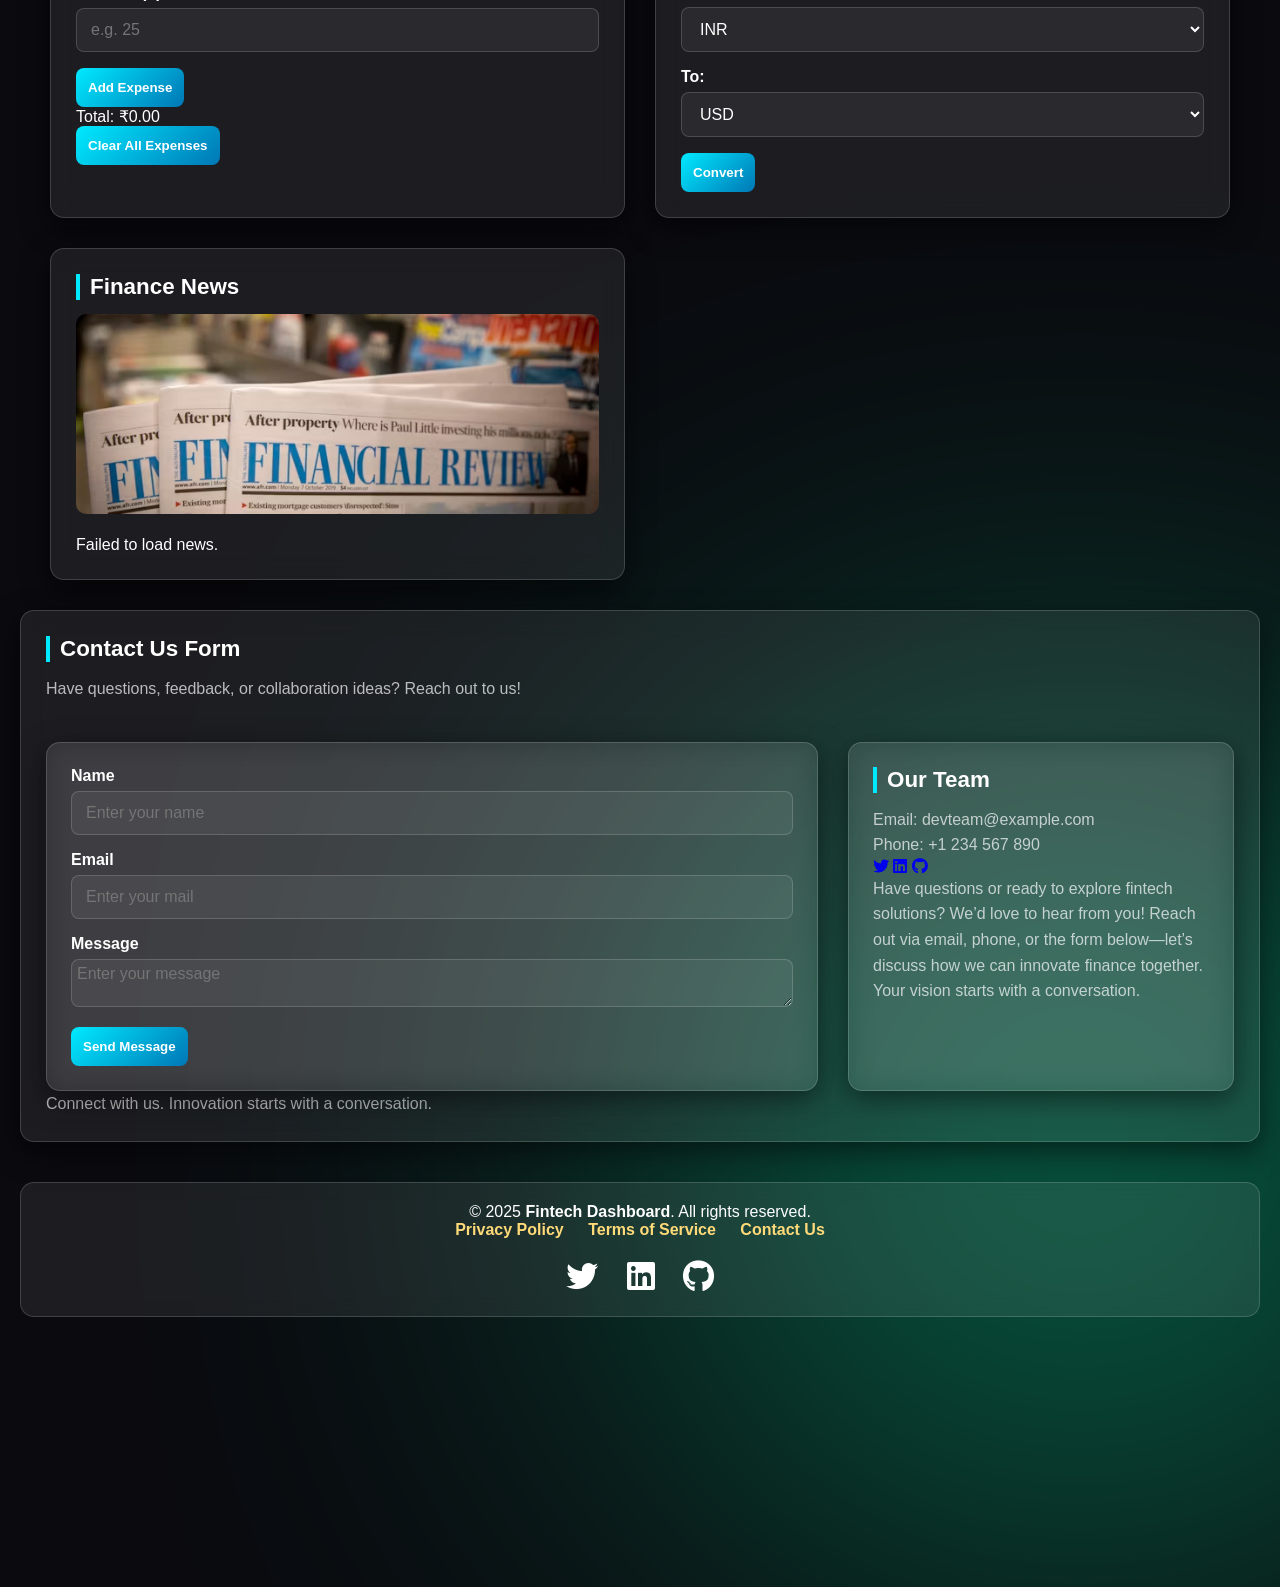
==== commit e0a6211e: "Update home.html" ====
--- a/home.html
+++ b/home.html
@@ -1,233 +1,233 @@
-<!DOCTYPE html>
-<html lang="en">
-
-<head>
-  <meta charset="UTF-8" />
-  <meta name="viewport" content="width=device-width, initial-scale=1.0" />
-  <title>Fintech Dashboard</title>
-  <link rel="stylesheet" href="style.css" />
-  <!-- Using Font Awesome icons  -->
-  <link rel="stylesheet" href="https://cdnjs.cloudflare.com/ajax/libs/font-awesome/6.5.0/css/all.min.css"> /
-</head>
-
-<body>
-  <header>
-    <div class="header-bar">
-      <h1>Fintech</h1>
-      <div id="user-info">
-        <!-- Welcome message and logout button will be inserted here -->
-      </div>
-    </div>
-  </header>
-
-  <div id="toast-container"></div>
-
-  <main>
-    <div class="dashboard-grid">
-
-      <!-- Stock Prediction -->
-      <div class="card stock">
-        <h2>Stock Prediction</h2>
-        <img src="image/stock.webp" alt="Stock Image">
-        <ul>
-          <li class="stockbtn"><a href="stock/singleStock.html">Single Stock & Analytics</a></li>
-          <li class="stockbtn"><a href="stock/compareStock.html">Stock Comparison & Analytics</a></li>
-        </ul>
-        <div id="stock-data"></div>
-      </div>
-
-      <!-- Gold & Silver Prices -->
-      <div class="card">
-        <h2>Gold & Silver Prices</h2>
-        <img src="image/goldsilver.avif" alt="Gold Silver Image">
-        <div id="gold-price">Gold price will appear here</div>
-        <div id="silver-price">Silver price will appear here</div>
-        <button id="fetch-prices-btn">Predict & Fetch</button>
-        <div id="status-message" style="color: red;"></div>
-      </div>
-
-      <!-- SIP Calculator -->
-      <div class="card">
-        <h2>SIP Calculator</h2>
-        <img src="image/sip.avif" alt="SIP Image">
-        <label for="monthly">Monthly Investment (₹):</label>
-        <input type="number" id="monthly" placeholder="e.g., 5000" />
-        <label for="rate">Expected Annual Return (%):</label>
-        <input type="number" id="rate" placeholder="e.g., 12" />
-        <label for="years">Investment Duration (Years):</label>
-        <input type="number" id="years" placeholder="e.g., 10" />
-        <div id="sip-error" class="error-msg"></div>
-        <button onclick="calculateSIP()">Calculate</button>
-        <div id="sip-results"></div>
-      </div>
-
-      <!-- Mutual Fund Calculator -->
-      <div class="card">
-        <h2>Mutual Fund Calculator</h2>
-        <img src="image/mutualfund.avif" alt="MF Image">
-        <label for="mf-amount">Investment Amount (₹):</label>
-        <input type="number" id="mf-amount" placeholder="e.g., 100000" />
-        <label for="mf-rate">Expected Annual Return (%):</label>
-        <input type="number" id="mf-rate" placeholder="e.g., 10" />
-        <label for="mf-years">Investment Duration (Years):</label>
-        <input type="number" id="mf-years" placeholder="e.g., 5" />
-        <div id="mf-error" class="error-msg"></div>
-        <button onclick="calculateMF()">Calculate</button>
-        <div id="mf-results"></div>
-      </div>
-
-      <!-- Expense Calculator -->
-      <div class="card">
-        <h2>Expense Calculator</h2>
-        <img src="image/expense.avif" alt="Expense Image">
-        <label for="desc">Expense Description</label>
-        <input type="text" id="desc" placeholder="e.g. Groceries" />
-        <label for="amount">Amount (₹)</label>
-        <input type="number" id="amount" placeholder="e.g. 25" min="0" step="0.01" />
-        <button id="addExpenseBtn">Add Expense</button>
-        <div id="expensesList"></div>
-        <div id="totalAmount">Total: $0.00</div>
-        <button class="clear-btn" id="clearExpensesBtn">Clear All Expenses</button>
-      </div>
-
-      <!-- Currency Convertor -->
-      <div class="card">
-        <h2>Currency Converter</h2>
-        <img src="image/CurrencyConvertorImage.jpg" alt="Currency Image">
-        
-        <label for="amountToConvert">Amount:</label>
-        <input type="number" id="amountToConvert" placeholder="e.g., 100" />
-
-        <label for="fromCurrency">From:</label>
-        <select id="fromCurrency">
-          <option value="INR">INR</option>
-          <option value="USD">USD</option>
-          <option value="EUR">EUR</option>
-          <option value="GBP">GBP</option>
-          <option value="JPY">JPY</option>
-        </select>
-
-        <label for="toCurrency">To:</label>
-        <select id="toCurrency">
-          <option value="USD">USD</option>
-          <option value="INR">INR</option>
-          <option value="EUR">EUR</option>
-          <option value="GBP">GBP</option>
-          <option value="JPY">JPY</option>
-        </select>
-
-        <button onclick="convertCurrency()">Convert</button>
-        <div id="conversionResult"></div>
-    </div>
-
-      <!-- Finance News -->
-      <div class="card">
-        <h2>Finance News</h2>
-        <img src="image/news.avif" alt="News Image">
-        <div id="news-articles">Loading news...</div>
-      </div>
-
-      <div id="confirm-box" style="display:none; position:fixed; top:50%; left:50%; transform:translate(-50%,-50%); background:#fff; padding:1rem; box-shadow:0 0 10px rgba(0,0,0,0.2); border-radius:8px; z-index:9999;">
-        <p id="confirm-msg">Are you sure?</p>
-        <button id="confirm-ok">Yes</button>
-        <button id="confirm-cancel">No</button>
-      </div>
-
-    </div>
-
-      <!-- Contact Form -->
-    <footer>
-      <div class="image-contact">
-        <img class="image-con" src="./flat-line-design-website-banner-development-process-idea-to-realization-modern-vector-illustration-web-69537597.jpg" alt="Contact Image">
-      </div>
-    <div class="card">
-        <h2>Contact Us Form</h2>
-           <section class="contact-section">
-    <div class="container">
-      <p class="intro-text">
-        Have questions, feedback, or collaboration ideas? Reach out to us!
-      </p>
-
-      <div class="contact-grid">
-        <form class="contact-form">
-          <label for="name">Name</label>
-          <input type="text" id="name" placeholder="Enter your name " required />
-
-          <label for="email">Email</label>
-          <input type="email" id="email" placeholder="Enter your mail" required />
-
-          <label for="message">Message</label>
-          <textarea id="message" style="font-family: sans-serif; font-size: 16px;padding: 5px;" placeholder="Enter your message" required></textarea>
-
-          <button type="submit">Send Message</button>
-        </form>
-          <!-- Social & Contact Info -->
-        <div class="contact-info">
-          <h2>Our Team</h2>
-          <p>Email: devteam@example.com</p>
-          <p>Phone: +1 234 567 890</p>
-          <div class="social-links">
-            <a href="https://twitter.com/yourteam"><i class="fab fa-twitter"></i></a>
-            <a href="https://www.linkedin.com/in/kanisha-sharma11/"><i class="fab fa-linkedin"></i></a>
-            <a href="https://github.com/KanishaSharma11"><i class="fab fa-github"></i></a>
-          </div>
-          <p class="social-text">Have questions or ready to explore fintech solutions? We’d love to hear from you! Reach out via email, phone, or the form below—let’s discuss how we can innovate finance together. Your vision starts with a conversation.</p>
-        </div>
-      </div>
-      <p class="ending-text">Connect with us. Innovation starts with a conversation.</p>
-    </div>
-  <!-- https://twitter.com/yourteam -->
-   <!-- "https://github.com/KanishaSharma11" -->
-       
-        <div id="mf-error" class="error-msg"></div>
-        <div id="mf-results"></div>
-      </div>
-  </main>
-
-  <div class="footer">
-    <p>© 2025 <strong>Fintech Dashboard</strong>. All rights reserved.</p>
-  
-    <div class="footer-links">
-      <a href="#">Privacy Policy</a>
-      <a href="#">Terms of Service</a>
-      <a href="#">Contact Us</a>
-    </div>
-
-    <div class="social-icons">
-      <a href="#"><i class="fab fa-twitter"></i></a>
-      <a href="#"><i class="fab fa-linkedin"></i></a>
-      <a href="#"><i class="fab fa-github"></i></a>
-    </div>
-  </div>
- </footer>
-
-  <script>
-    document.addEventListener("DOMContentLoaded", () => {
-      const userInfoDiv = document.getElementById("user-info");
-      const username = localStorage.getItem("loggedInUser");
-
-      if (username) {
-        userInfoDiv.innerHTML = `
-  <span class="username">Welcome, <strong class="user-welcome">${username}</strong></span>
-  <a href="#" id="logout" class="btn logout-btn">Logout</a>
-`;
-
-        document.getElementById("logout").addEventListener("click", (e) => {
-          e.preventDefault();
-          localStorage.removeItem("loggedInUser");
-          window.location.href = "login.html"; // redirect to login
-        });
-      } else {
-        userInfoDiv.innerHTML = `
-          <a href="login.html" class="btn">Login</a>
-          <a href="signup.html" class="btn">Sign Up</a>
-        `;
-      }
-    });
-  </script>
-
-  <script src="script.js"></script>
-</body>
-
-</html>
-
+<!DOCTYPE html>
+<html lang="en">
+
+<head>
+  <meta charset="UTF-8" />
+  <meta name="viewport" content="width=device-width, initial-scale=1.0" />
+  <title>Fintech Dashboard</title>
+  <link rel="stylesheet" href="style.css" />
+  <!-- Using Font Awesome icons  -->
+  <link rel="stylesheet" href="https://cdnjs.cloudflare.com/ajax/libs/font-awesome/6.5.0/css/all.min.css">
+</head>
+
+<body>
+  <header>
+    <div class="header-bar">
+      <h1>Fintech</h1>
+      <div id="user-info">
+        <!-- Welcome message and logout button will be inserted here -->
+      </div>
+    </div>
+  </header>
+
+  <div id="toast-container"></div>
+
+  <main>
+    <div class="dashboard-grid">
+
+      <!-- Stock Prediction -->
+      <div class="card stock">
+        <h2>Stock Prediction</h2>
+        <img src="image/stock.webp" alt="Stock Image">
+        <ul>
+          <li class="stockbtn"><a href="stock/singleStock.html">Single Stock & Analytics</a></li>
+          <li class="stockbtn"><a href="stock/compareStock.html">Stock Comparison & Analytics</a></li>
+        </ul>
+        <div id="stock-data"></div>
+      </div>
+
+      <!-- Gold & Silver Prices -->
+      <div class="card">
+        <h2>Gold & Silver Prices</h2>
+        <img src="image/goldsilver.avif" alt="Gold Silver Image">
+        <div id="gold-price">Gold price will appear here</div>
+        <div id="silver-price">Silver price will appear here</div>
+        <button id="fetch-prices-btn">Predict & Fetch</button>
+        <div id="status-message" style="color: red;"></div>
+      </div>
+
+      <!-- SIP Calculator -->
+      <div class="card">
+        <h2>SIP Calculator</h2>
+        <img src="image/sip.avif" alt="SIP Image">
+        <label for="monthly">Monthly Investment (₹):</label>
+        <input type="number" id="monthly" placeholder="e.g., 5000" />
+        <label for="rate">Expected Annual Return (%):</label>
+        <input type="number" id="rate" placeholder="e.g., 12" />
+        <label for="years">Investment Duration (Years):</label>
+        <input type="number" id="years" placeholder="e.g., 10" />
+        <div id="sip-error" class="error-msg"></div>
+        <button onclick="calculateSIP()">Calculate</button>
+        <div id="sip-results"></div>
+      </div>
+
+      <!-- Mutual Fund Calculator -->
+      <div class="card">
+        <h2>Mutual Fund Calculator</h2>
+        <img src="image/mutualfund.avif" alt="MF Image">
+        <label for="mf-amount">Investment Amount (₹):</label>
+        <input type="number" id="mf-amount" placeholder="e.g., 100000" />
+        <label for="mf-rate">Expected Annual Return (%):</label>
+        <input type="number" id="mf-rate" placeholder="e.g., 10" />
+        <label for="mf-years">Investment Duration (Years):</label>
+        <input type="number" id="mf-years" placeholder="e.g., 5" />
+        <div id="mf-error" class="error-msg"></div>
+        <button onclick="calculateMF()">Calculate</button>
+        <div id="mf-results"></div>
+      </div>
+
+      <!-- Expense Calculator -->
+      <div class="card">
+        <h2>Expense Calculator</h2>
+        <img src="image/expense.avif" alt="Expense Image">
+        <label for="desc">Expense Description</label>
+        <input type="text" id="desc" placeholder="e.g. Groceries" />
+        <label for="amount">Amount (₹)</label>
+        <input type="number" id="amount" placeholder="e.g. 25" min="0" step="0.01" />
+        <button id="addExpenseBtn">Add Expense</button>
+        <div id="expensesList"></div>
+        <div id="totalAmount">Total: $0.00</div>
+        <button class="clear-btn" id="clearExpensesBtn">Clear All Expenses</button>
+      </div>
+
+      <!-- Currency Convertor -->
+      <div class="card">
+        <h2>Currency Converter</h2>
+        <img src="image/CurrencyConvertorImage.jpg" alt="Currency Image">
+        
+        <label for="amountToConvert">Amount:</label>
+        <input type="number" id="amountToConvert" placeholder="e.g., 100" />
+
+        <label for="fromCurrency">From:</label>
+        <select id="fromCurrency">
+          <option value="INR">INR</option>
+          <option value="USD">USD</option>
+          <option value="EUR">EUR</option>
+          <option value="GBP">GBP</option>
+          <option value="JPY">JPY</option>
+        </select>
+
+        <label for="toCurrency">To:</label>
+        <select id="toCurrency">
+          <option value="USD">USD</option>
+          <option value="INR">INR</option>
+          <option value="EUR">EUR</option>
+          <option value="GBP">GBP</option>
+          <option value="JPY">JPY</option>
+        </select>
+
+        <button onclick="convertCurrency()">Convert</button>
+        <div id="conversionResult"></div>
+    </div>
+
+      <!-- Finance News -->
+      <div class="card">
+        <h2>Finance News</h2>
+        <img src="image/news.avif" alt="News Image">
+        <div id="news-articles">Loading news...</div>
+      </div>
+
+      <div id="confirm-box" style="display:none; position:fixed; top:50%; left:50%; transform:translate(-50%,-50%); background:#fff; padding:1rem; box-shadow:0 0 10px rgba(0,0,0,0.2); border-radius:8px; z-index:9999;">
+        <p id="confirm-msg">Are you sure?</p>
+        <button id="confirm-ok">Yes</button>
+        <button id="confirm-cancel">No</button>
+      </div>
+
+    </div>
+
+      <!-- Contact Form -->
+    <footer>
+      <div class="image-contact">
+        <img class="image-con" src="./flat-line-design-website-banner-development-process-idea-to-realization-modern-vector-illustration-web-69537597.jpg" alt="Contact Image">
+      </div>
+    <div class="card">
+        <h2>Contact Us Form</h2>
+           <section class="contact-section">
+    <div class="container">
+      <p class="intro-text">
+        Have questions, feedback, or collaboration ideas? Reach out to us!
+      </p>
+
+      <div class="contact-grid">
+        <form class="contact-form">
+          <label for="name">Name</label>
+          <input type="text" id="name" placeholder="Enter your name " required />
+
+          <label for="email">Email</label>
+          <input type="email" id="email" placeholder="Enter your mail" required />
+
+          <label for="message">Message</label>
+          <textarea id="message" style="font-family: sans-serif; font-size: 16px;padding: 5px;" placeholder="Enter your message" required></textarea>
+
+          <button type="submit">Send Message</button>
+        </form>
+          <!-- Social & Contact Info -->
+        <div class="contact-info">
+          <h2>Our Team</h2>
+          <p>Email: devteam@example.com</p>
+          <p>Phone: +1 234 567 890</p>
+          <div class="social-links">
+            <a href="https://twitter.com/yourteam"><i class="fab fa-twitter"></i></a>
+            <a href="https://www.linkedin.com/in/kanisha-sharma11/"><i class="fab fa-linkedin"></i></a>
+            <a href="https://github.com/KanishaSharma11"><i class="fab fa-github"></i></a>
+          </div>
+          <p class="social-text">Have questions or ready to explore fintech solutions? We’d love to hear from you! Reach out via email, phone, or the form below—let’s discuss how we can innovate finance together. Your vision starts with a conversation.</p>
+        </div>
+      </div>
+      <p class="ending-text">Connect with us. Innovation starts with a conversation.</p>
+    </div>
+  <!-- https://twitter.com/yourteam -->
+   <!-- "https://github.com/KanishaSharma11" -->
+       
+        <div id="mf-error" class="error-msg"></div>
+        <div id="mf-results"></div>
+      </div>
+  </main>
+
+  <div class="footer">
+    <p>© 2025 <strong>Fintech Dashboard</strong>. All rights reserved.</p>
+  
+    <div class="footer-links">
+      <a href="#">Privacy Policy</a>
+      <a href="#">Terms of Service</a>
+      <a href="#">Contact Us</a>
+    </div>
+
+    <div class="social-icons">
+      <a href="#"><i class="fab fa-twitter"></i></a>
+      <a href="#"><i class="fab fa-linkedin"></i></a>
+      <a href="#"><i class="fab fa-github"></i></a>
+    </div>
+  </div>
+ </footer>
+
+  <script>
+    document.addEventListener("DOMContentLoaded", () => {
+      const userInfoDiv = document.getElementById("user-info");
+      const username = localStorage.getItem("loggedInUser");
+
+      if (username) {
+        userInfoDiv.innerHTML = `
+  <span class="username">Welcome, <strong class="user-welcome">${username}</strong></span>
+  <a href="#" id="logout" class="btn logout-btn">Logout</a>
+`;
+
+        document.getElementById("logout").addEventListener("click", (e) => {
+          e.preventDefault();
+          localStorage.removeItem("loggedInUser");
+          window.location.href = "login.html"; // redirect to login
+        });
+      } else {
+        userInfoDiv.innerHTML = `
+          <a href="login.html" class="btn">Login</a>
+          <a href="signup.html" class="btn">Sign Up</a>
+        `;
+      }
+    });
+  </script>
+
+  <script src="script.js"></script>
+</body>
+
+</html>
+
--- a/style.css
+++ b/style.css
@@ -1,633 +1,334 @@
-
-* {
-  margin: 0;
-  padding: 0;
-  box-sizing: border-box;
-}
-
-body {
-  font-family: 'Segoe UI', Tahoma, Geneva, Verdana, sans-serif;
-  background: linear-gradient(135deg, #021223, #077b9b);
-  color: #333;
-  min-height: 100vh;
-  padding: 20px;
-  background-size: cover;
-  background-repeat: no-repeat;
-  background-attachment: fixed;
-}
-
-/* ========== Header ========== */
-header {
-  background-color: #003366;
-  color: white;
-  padding: 10px 30px;
-  box-shadow: 0 2px 6px rgba(0,0,0,0.1);
-}
-
-.header-bar {
-  display: flex;
-  justify-content: space-between;
-  align-items: center;
-}
-
-header h1 {
-  margin: 0;
-}
-
-/* ========== Auth Buttons ========== */
-.auth-buttons {
-  display: flex;
-  align-items: center;
-}
-
-.username {
-  margin-right: 1rem;
-  font-weight: 500;
-  font-size: 1.22rem;
-}
-
-.btn {
-  padding: 0.5rem 1rem;
-  border: none;
-  background-color: #1a73e8;
-  color: white;
-  text-decoration: none;
-  border-radius: 5px;
-  font-weight: bold;
-  margin-left: 1rem;
-  transition: background-color 0.3s ease;
-}
-
-.logout-btn:hover {
-  background-color: #c62828;
-}
-
-.logout-link {
-  color: white;
-  cursor: pointer;
-  text-decoration: none;
-}
-
-@media (max-width: 570px) {
-  #user-info {
-    display: flex;
-    flex-direction: column;
-    align-items: flex-end;
-  }
-
-  .logout-link {
-    display: inline-block;
-    text-align: left;
-  }
-}
-
-/* ========== Navigation ========== */
-nav ul {
-  list-style: none;
-  display: flex;
-  justify-content: center;
-  background: #34495e;
-  padding: 0;
-}
-
-nav ul li {
-  margin: 0 15px;
-}
-
-nav ul li a {
-  display: block;
-  padding: 14px 20px;
-  color: #ecf0f1;
-  text-decoration: none;
-}
-
-nav ul li a:hover {
-  background-color: #1abc9c;
-  color: #fff;
-}
-
-/* ========== Sections & Cards ========== */
-main {
-  padding: 20px;
-}
-
-section {
-  background: #fff;
-  padding: 20px;
-  border-radius: 8px;
-  margin-bottom: 20px;
-}
-
-.card {
-  background: white;
-  border-radius: 12px;
-  box-shadow: 0 4px 12px rgba(0,0,0,0.1);
-  padding: 20px;
-  text-align: center;
-  display: flex;
-  flex-direction: column;
-  gap: 1rem;
-  transition: transform 0.3s ease, box-shadow 0.3s ease;
-}
-
-.card:hover {
-  transform: translateY(-5px);
-  box-shadow: 0 8px 20px rgba(0,0,0,0.15);
-}
-
-.card img {
-  width: 100%;
-  height: 160px;
-  object-fit: cover;
-  border-radius: 10px;
-  margin-bottom: 15px;
-}
-
-.card h2 {
-  margin-bottom: 20px;
-  color: #003366;
-  border-left: 4px solid #0077cc;
-  padding-left: 10px;
-}
-
-/* stock ul */
-.stock ul{
-  position: relative;
-  top: 2rem;
-  list-style: none;
-  display: flex;
-  flex-direction: column;
-  gap: 2rem;
-}
- 
-.stockbtn{
-  text-decoration: none;
-  width: 100%;
-  padding: 12px;
-  border-radius: 6px;
-  cursor: pointer;
-  border: 2px solid #69abf3;
-  box-shadow: 0 2px 14px #89bcf3;
-  transition: all 0.3s ease;
-} 
-.stockbtn a{
-  text-decoration: none;
-  font-size: 1.1rem;
-  color: #086bd4;
-  font-weight: bold;
-}
-.stockbtn:hover{
-  background-color: #007bff; 
-  box-shadow: 0 7px 21px #0d4e93;
-  transform: scale(1.03); 
-  border: none;
-}
-.stockbtn:hover a{
-  color: white;
-  font-size: 1.2rem;
-}
-
-/* ========== Forms ========== */
-.form-group {
-  margin-bottom: 15px;
-}
-
-label {
-  display: block;
-  color: #555;
-  font-weight: 600;
-  margin-bottom: 6px;
-}
-
-input[type="text"],
-input[type="email"],
-input[type="password"],
-input[type="number"] {
-  width: 100%;
-  padding: 10px 12px;
-  margin-bottom: 18px;
-  border-radius: 6px;
-  border: 1px solid #ccc;
-  font-size: 1rem;
-  transition: border-color 0.3s ease;
-}
-
-input:focus {
-  border-color: #007bff;
-  outline: none;
-}
-
-.input-error {
-  border-color: #dc3545 !important;
-  background: #ffe6e6;
-}
-
-/* ========== Buttons ========== */
-button {
-  width: 100%;
-  padding: 12px;
-  font-size: 1.1rem;
-  color: white;
-  background-color: #007bff;
-  border: none;
-  border-radius: 6px;
-  cursor: pointer;
-  transition: background-color 0.3s ease, transform 0.2s ease;
-}
-
-button:hover {
-  background-color: #0056b3;
-}
-
-button:active {
-  transform: scale(0.98);
-}
-
-.clear-btn {
-  background-color: #dc3545;
-  margin-top: 20px;
-}
-
-.clear-btn:hover {
-  background-color: #a71d2a;
-}
-
-/* ========== Toast Notifications ========== */
-#toast-container {
-  position: fixed;
-  top: 20px;
-  right: 20px;
-  z-index: 9999;
-}
-
-.toast {
-  background-color: #333;
-  color: white;
-  padding: 12px 16px;
-  margin-bottom: 10px;
-  border-radius: 6px;
-  box-shadow: 0 0 10px rgba(0, 0, 0, 0.3);
-  transition: all 0.3s ease;
-  opacity: 1;
-}
-
-.toast.success { background-color: #4caf50; }
-.toast.error   { background-color: #f44336; }
-.toast.info    { background-color: #2196f3; }
-
-/* ========== Footer ========== */
-.footer {
-  width: 100vw;
-  margin-left: calc(-50vw + 50%);
-  background: linear-gradient(90deg, #002f4b, #006494);
-  color: #ffffff;
-  text-align: center;
-  padding: 25px 10px;
-  border-top: 1px solid rgba(255, 255, 255, 0.15);
-  font-size: 0.95rem;
-}
-
-.footer p {
-  margin: 0 0 8px;
-}
-
-.footer-links {
-  margin-bottom: 10px;
-}
-
-.footer-links a {
-  color: #ffda79;
-  margin: 0 12px;
-  text-decoration: none;
-  font-weight: 500;
-}
-
-.footer-links a:hover {
-  text-decoration: underline;
-}
-
-.social-icons a {
-  color: white;
-  font-size: 1.2rem;
-  margin: 0 8px;
-  transition: color 0.3s ease;
-}
-
-.social-icons a:hover {
-  color: #ffda79;
-}
-
-/* ========== Loader ========== */
-.loader {
-  border: 4px solid #eee;
-  border-top: 4px solid #3498db;
-  border-radius: 50%;
-  width: 24px;
-  height: 24px;
-  animation: spin 1s linear infinite;
-  display: inline-block;
-}
-
-@keyframes spin {
-  0% { transform: rotate(0deg); }
-  100% { transform: rotate(360deg); }
-}
-
-/* ========== Expense Tracker ========== */
-.expenses-list {
-  margin-top: 30px;
-  max-height: 200px;
-  overflow-y: auto;
-  border-top: 1px solid #eee;
-  padding-top: 15px;
-}
-
-.expense-item {
-  display: flex;
-  justify-content: space-between;
-  margin-bottom: 12px;
-  padding-bottom: 8px;
-  border-bottom: 1px solid #eee;
-}
-
-.expense-item .description {
-  font-weight: 600;
-  color: #555;
-}
-
-.expense-item .amount {
-  color: #007bff;
-  font-weight: 700;
-}
-
-.total {
-  text-align: right;
-  font-size: 1.3rem;
-  font-weight: 700;
-  margin-top: 20px;
-  color: #2c3e50;
-}
-
-/* ========== Currency Converter ========== */
-.currency-converter {
-  background: white;
-  border-radius: 12px;
-  box-shadow: 0 4px 12px rgba(0,0,0,0.1);
-  padding: 20px;
-  margin-top: 20px;
-  text-align: center;
-  display: flex;
-  flex-direction: column;
-  gap: 1rem;
-  transition: transform 0.3s ease, box-shadow 0.3s ease;
-}
-
-.currency-converter:hover {
-  transform: translateY(-5px);
-  box-shadow: 0 8px 20px rgba(0,0,0,0.15);
-}
-
-.currency-converter h3 {
-  margin-bottom: 10px;
-  color: #003366;
-  border-left: 4px solid #0077cc;
-  padding-left: 10px;
-}
-
-.currency-converter input,
-.currency-converter select {
-  width: 100%;
-  padding: 12px 14px;
-  border-radius: 6px;
-  border: 1px solid #ccc;
-  font-size: 1rem;
-  font-family: inherit;
-  background-color: #fff;
-  appearance: none;
-  box-sizing: border-box;
-  transition: border-color 0.3s ease, box-shadow 0.3s ease;
-}
-
-.currency-converter input:focus,
-.currency-converter select:focus {
-  border-color: #007bff;
-  outline: none;
-}
-
-.currency-converter button {
-  width: 100%;
-  padding: 12px;
-  font-size: 1.1rem;
-  color: white;
-  background-color: #007bff;
-  border: none;
-  border-radius: 6px;
-  cursor: pointer;
-  transition: background-color 0.3s ease, transform 0.2s ease;
-}
-
-.currency-converter button:hover {
-  background-color: #0056b3;
-}
-
-.currency-converter button:active {
-  transform: scale(0.98);
-}
-
-#conversionResult {
-  margin-top: 10px;
-  font-size: 1rem;
-}
-
-#fromCurrency {
-  height: 30px;
-  border: 1px solid #ccc;
-  border-radius: 4px;
-}
-#toCurrency {
-  height: 30px;
-  border: 1px solid #ccc;
-  border-radius: 4px;
-}
-
-/* ========== Error Cards & Confirm Box ========== */
-.error-card {
-  padding: 10px;
-  background-color: #ffe6e6;
-  color: #b30000;
-  border: 1px solid #ff4d4d;
-  border-radius: 4px;
-  margin-top: 10px;
-}
-
-.error-msg {
-  color: red;
-  font-size: 0.9rem;
-  margin: 5px 0 10px;
-}
-
-#confirm-box {
-  display: none;
-  position: fixed;
-  top: 40%;
-  left: 50%;
-  transform: translate(-50%, -50%);
-  background: white;
-  border-radius: 10px;
-  padding: 20px;
-  box-shadow: 0 5px 15px rgba(0,0,0,0.3);
-  z-index: 10000;
-  text-align: center;
-}
-
-/* ========== Responsive Layout ========== */
-.dashboard-grid {
-  display: grid;
-  gap: 40px;
-  padding: 20px;
-  grid-template-columns: repeat(2, 1fr);
-  margin-top: 20px;
-}
-
-@media (max-width: 768px) {
-  .dashboard-grid {
-    grid-template-columns: 1fr;
-  }
-}
-
-/*=========contect us =========*/
-
-    .container {
-      max-width: 1100px;
-      margin: auto;
-      padding: 15px;
-    }
-
-    h1 {
-      text-align: center;
-      margin-bottom: 10px;
-      font-size: 2rem;
-    }
-
-    .intro-text {
-      text-align: center;
-      margin-bottom: 30px;
-      color: #555;
-    }
-    .social-text{
-      color: #555;
-      margin-top: 50px;
-    }
-    .ending-text{
-      text-align: center;
-      color: #555;
-      margin-top: 30px;
-    }
-
-    .contact-grid {
-      display: grid;
-      grid-template-columns: 2fr 1fr;
-      gap: 30px;
-    }
-
-    .contact-form {
-      background: #fff;
-      padding: 10px;
-      border-radius: 8px;
-      box-shadow: 5px 5px 10px rgba(13, 10, 10, 0.3);
-      display: grid;
-      grid-template-columns: auto 1fr;
-      align-items: center;
-      gap: 15px;
-      background:#086882;
-      height: 400px;
-      width: 100%;
-    }
-    
-    .contact-form label {
-      font-weight: bold;
-      font-size: medium;
-      color: white;
-    }
-    
-    .contact-form label::after {
-      content: ":";
-    }
-    
-    .contact-form input,
-    .contact-form textarea {
-      width: 90%;
-      border: 1px solid black;
-      box-shadow: 1px 1px 1px black;
-      border-radius: 5px;
-    }
-    .contact-form textarea {
-      height: 100px;
-      font-size: large;
-    }
-    .contact-form button {
-      grid-column: span 2;
-      padding: 10px;
-      background: #0077b6;
-      color: #fff;
-      border: 0.5px solid whitesmoke;
-      border-radius: 5px;
-      cursor: pointer;
-      width: 100%;
-    }
-
-    .contact-form button:hover {
-      background: #023e8a;
-    }
-
-    .contact-info {
-      background:#086882;
-      padding: 20px;
-      border-radius: 8px;
-      box-shadow: 5px 5px 10px rgba(13, 10, 10, 0.3);
-    }
-
-    .contact-info h2 {
-      margin-bottom: 15px;
-      color: white;
-    }
-
-    .contact-info p {
-      margin-bottom: 10px;
-      color: white;
-    }
-
-    .social-links a {
-      display: inline-block;
-      margin-right: 20px;
-      text-decoration: none;
-      color: white;
-      font-size: 22px;
-      margin-top: 15px;
-    }
-
-    .social-links a:hover {
-      text-decoration: underline;
-    }
-
-    
-    /* Responsive */
-    @media (max-width: 768px) {
-      .contact-grid {
-        grid-template-columns: 1fr;
-      }
-    }
-
-    .image-con {
-      width: 100%;
-      height: 300px;
-      margin-bottom: 20px;
-      overflow: hidden;
-    }
-    
-    .image-con img {
-      width: 100%;
-      height: 100%;
-      object-fit: cover; 
-      object-position: center; 
-    }+/* =========================
+   DARK GLASS UI - REFINED
+   ========================= */
+
+:root {
+  --bg-1: #0a0a0f;
+  --bg-2: #111122;
+  --glass-1: rgba(255, 255, 255, 0.08);
+  --glass-2: rgba(255, 255, 255, 0.16);
+  --accent: #00eaff;
+  --accent-dark: #0077b6;
+  --muted: rgba(255, 255, 255, 0.7);
+  --danger: #dc3545;
+  --success: #4caf50;
+  --radius: 14px;
+}
+
+/* --------- Reset --------- */
+*,
+*::before,
+*::after {
+  margin: 0;
+  padding: 0;
+  box-sizing: border-box;
+}
+
+body {
+  min-height: 100vh;
+  font-family: "Segoe UI", Tahoma, Geneva, Verdana, sans-serif;
+  color: #fff;
+  padding: 20px;
+  position: relative;
+  overflow-x: hidden;
+  background: var(--bg-1);
+}
+
+/* Constant abstract glowing background */
+body::before,
+body::after {
+  content: "";
+  position: absolute;
+  border-radius: 50%;
+  filter: blur(220px);
+  opacity: 0.35;
+  z-index: -1;
+}
+body::before {
+  width: 800px;
+  height: 800px;
+  top: -200px;
+  left: -200px;
+  background: #0077ff;
+}
+body::after {
+  width: 900px;
+  height: 900px;
+  bottom: -250px;
+  right: -250px;
+  background: #00ffaa; /* stays visible always */
+}
+
+/* --------- Header --------- */
+header {
+  background: var(--glass-1);
+  backdrop-filter: blur(12px);
+  -webkit-backdrop-filter: blur(12px);
+  border: 1px solid var(--glass-2);
+  border-radius: var(--radius);
+  padding: 14px 20px;
+  box-shadow: 0 6px 24px rgba(0, 0, 0, 0.5);
+}
+
+.header-bar {
+  display: flex;
+  justify-content: space-between;
+  align-items: center;
+}
+
+header h1 {
+  font-size: 1.2rem;
+  font-weight: 700;
+}
+
+/* --------- Nav --------- */
+nav {
+  margin-top: 14px;
+}
+nav ul {
+  list-style: none;
+  display: flex;
+  justify-content: space-between;
+  align-items: center;
+}
+.nav-left {
+  display: flex;
+  gap: 16px;
+}
+.nav-left a {
+  padding: 8px 14px;
+  border-radius: 8px;
+  text-decoration: none;
+  color: var(--muted);
+  font-weight: 600;
+  transition: 0.25s;
+}
+.nav-left a:hover {
+  background: var(--glass-1);
+  color: #fff;
+}
+.nav-right {
+  margin-left: auto;
+}
+.logout-btn {
+  padding: 8px 14px;
+  border: none;
+  border-radius: 8px;
+  font-weight: 600;
+  background: linear-gradient(135deg, #ff4d4d, #c62828);
+  color: #fff;
+  cursor: pointer;
+  transition: 0.25s;
+}
+.logout-btn:hover {
+  background: linear-gradient(135deg, #c62828, #ff4d4d);
+}
+
+/* --------- Cards Grid --------- */
+/* Dashboard Grid → 2 cards per row */
+.dashboard-grid {
+  display: grid;
+  grid-template-columns: repeat(2, 1fr); /* 2 columns */
+  gap: 30px;
+  padding: 30px;
+}
+
+@media (max-width: 900px) {
+  .dashboard-grid {
+    grid-template-columns: 1fr; /* Stack on smaller screens */
+  }
+}
+.cards-grid {
+  display: grid;
+  grid-template-columns: repeat(2, 1fr);
+  gap: 24px;
+  margin: 30px 0;
+}
+@media (max-width: 768px) {
+  .cards-grid {
+    grid-template-columns: 1fr;
+  }
+}
+
+.card {
+  background: var(--glass-1);
+  backdrop-filter: blur(14px);
+  -webkit-backdrop-filter: blur(14px);
+  border: 1px solid var(--glass-2);
+  border-radius: var(--radius);
+  padding: 25px;
+  box-shadow: 0 10px 28px rgba(0, 0, 0, 0.5);
+  transition: 0.3s;
+  min-height: 300px;
+}
+.card:hover {
+  transform: translateY(-6px);
+  box-shadow: 0 14px 36px rgba(0, 0, 0, 0.7);
+}
+.card img {
+  width: 100%;
+  height: 200px;
+  object-fit: cover;
+  border-radius: 10px;
+  margin-bottom: 18px;
+}
+.card h2 {
+  font-size: 1.4rem;
+  font-weight: 700;
+  margin-bottom: 14px;
+  border-left: 4px solid var(--accent);
+  padding-left: 10px;
+}
+.card p {
+  font-size: 1rem;
+  line-height: 1.6;
+  color: var(--muted);
+}
+
+.card ul {
+  list-style: none;
+  padding: 0;
+  margin: 10px 0;
+}
+
+.card ul li {
+  margin: 8px 0;
+}
+
+.card ul li a {
+  color: #00c6ff;            /* theme blue */
+  font-weight: 600;
+  text-decoration: none;
+  transition: color 0.3s ease, text-shadow 0.3s ease;
+}
+
+.card ul li a:hover {
+  color: #00f5d4;            /* aqua glow on hover */
+  text-shadow: 0 0 8px rgba(0, 245, 212, 0.7);
+}
+
+/* --------- Currency Converter --------- */
+.currency-converter {
+  background: var(--glass-1);
+  backdrop-filter: blur(14px);
+  -webkit-backdrop-filter: blur(14px);
+  border: 1px solid var(--glass-2);
+  border-radius: var(--radius);
+  padding: 28px;
+  margin: 20px 0;
+  box-shadow: 0 10px 28px rgba(0, 0, 0, 0.5);
+}
+.currency-converter h3 {
+  margin-bottom: 14px;
+  font-size: 1.3rem;
+  border-left: 4px solid var(--accent);
+  padding-left: 10px;
+}
+
+/* Inputs & buttons */
+label {
+  font-weight: 600;
+  margin-bottom: 6px;
+  display: block;
+}
+input,
+select,
+textarea {
+  width: 100%;
+  padding: 12px 14px;
+  border-radius: 8px;
+  border: 1px solid var(--glass-2);
+  background: rgba(255, 255, 255, 0.06);
+  color: #fff;
+  font-size: 1rem;
+  margin-bottom: 16px;
+}
+input:focus,
+select:focus,
+textarea:focus {
+  border-color: var(--accent);
+  outline: none;
+  box-shadow: 0 0 12px rgba(0, 234, 255, 0.5);
+}
+button {
+  padding: 12px;
+  border-radius: 8px;
+  border: none;
+  cursor: pointer;
+  font-weight: 600;
+  background: linear-gradient(135deg, var(--accent), var(--accent-dark));
+  color: #fff;
+}
+button:hover {
+  background: linear-gradient(135deg, var(--accent-dark), var(--accent));
+}
+
+/* --------- Contact Section --------- */
+.contact-grid {
+  display: grid;
+  grid-template-columns: 2fr 1fr;
+  gap: 30px;
+  margin-top: 40px;
+}
+@media (max-width: 768px) {
+  .contact-grid {
+    grid-template-columns: 1fr;
+  }
+}
+.contact-form,
+.contact-info {
+  background: var(--glass-1);
+  backdrop-filter: blur(14px);
+  -webkit-backdrop-filter: blur(14px);
+  border: 1px solid var(--glass-2);
+  border-radius: var(--radius);
+  padding: 24px;
+  box-shadow: 0 8px 28px rgba(0, 0, 0, 0.5);
+}
+
+/* Center OUR TEAM heading */
+.contact-form h1,
+.contact-info h1 {
+  text-align: center;
+  font-size: 1.6rem;
+  margin-bottom: 20px;
+}
+
+/* Social media icons bigger */
+.social-icons {
+  margin-top: 20px;
+  text-align: center;
+}
+.social-icons a {
+  font-size: 2rem; /* enlarged */
+  margin: 0 12px;
+  color: #fff;
+  transition: 0.25s;
+}
+.social-icons a:hover {
+  color: #ffda79;
+}
+
+/* --------- Footer --------- */
+.footer {
+  margin-top: 40px;
+  background: var(--glass-1);
+  backdrop-filter: blur(10px);
+  border: 1px solid var(--glass-2);
+  border-radius: var(--radius);
+  padding: 20px;
+  text-align: center;
+}
+.footer-links a {
+  color: #ffda79;
+  margin: 0 10px;
+  text-decoration: none;
+  font-weight: 600;
+}
+.footer-links a:hover {
+  text-decoration: underline;
+}
+.image-contact {
+  display: none;
+}
+
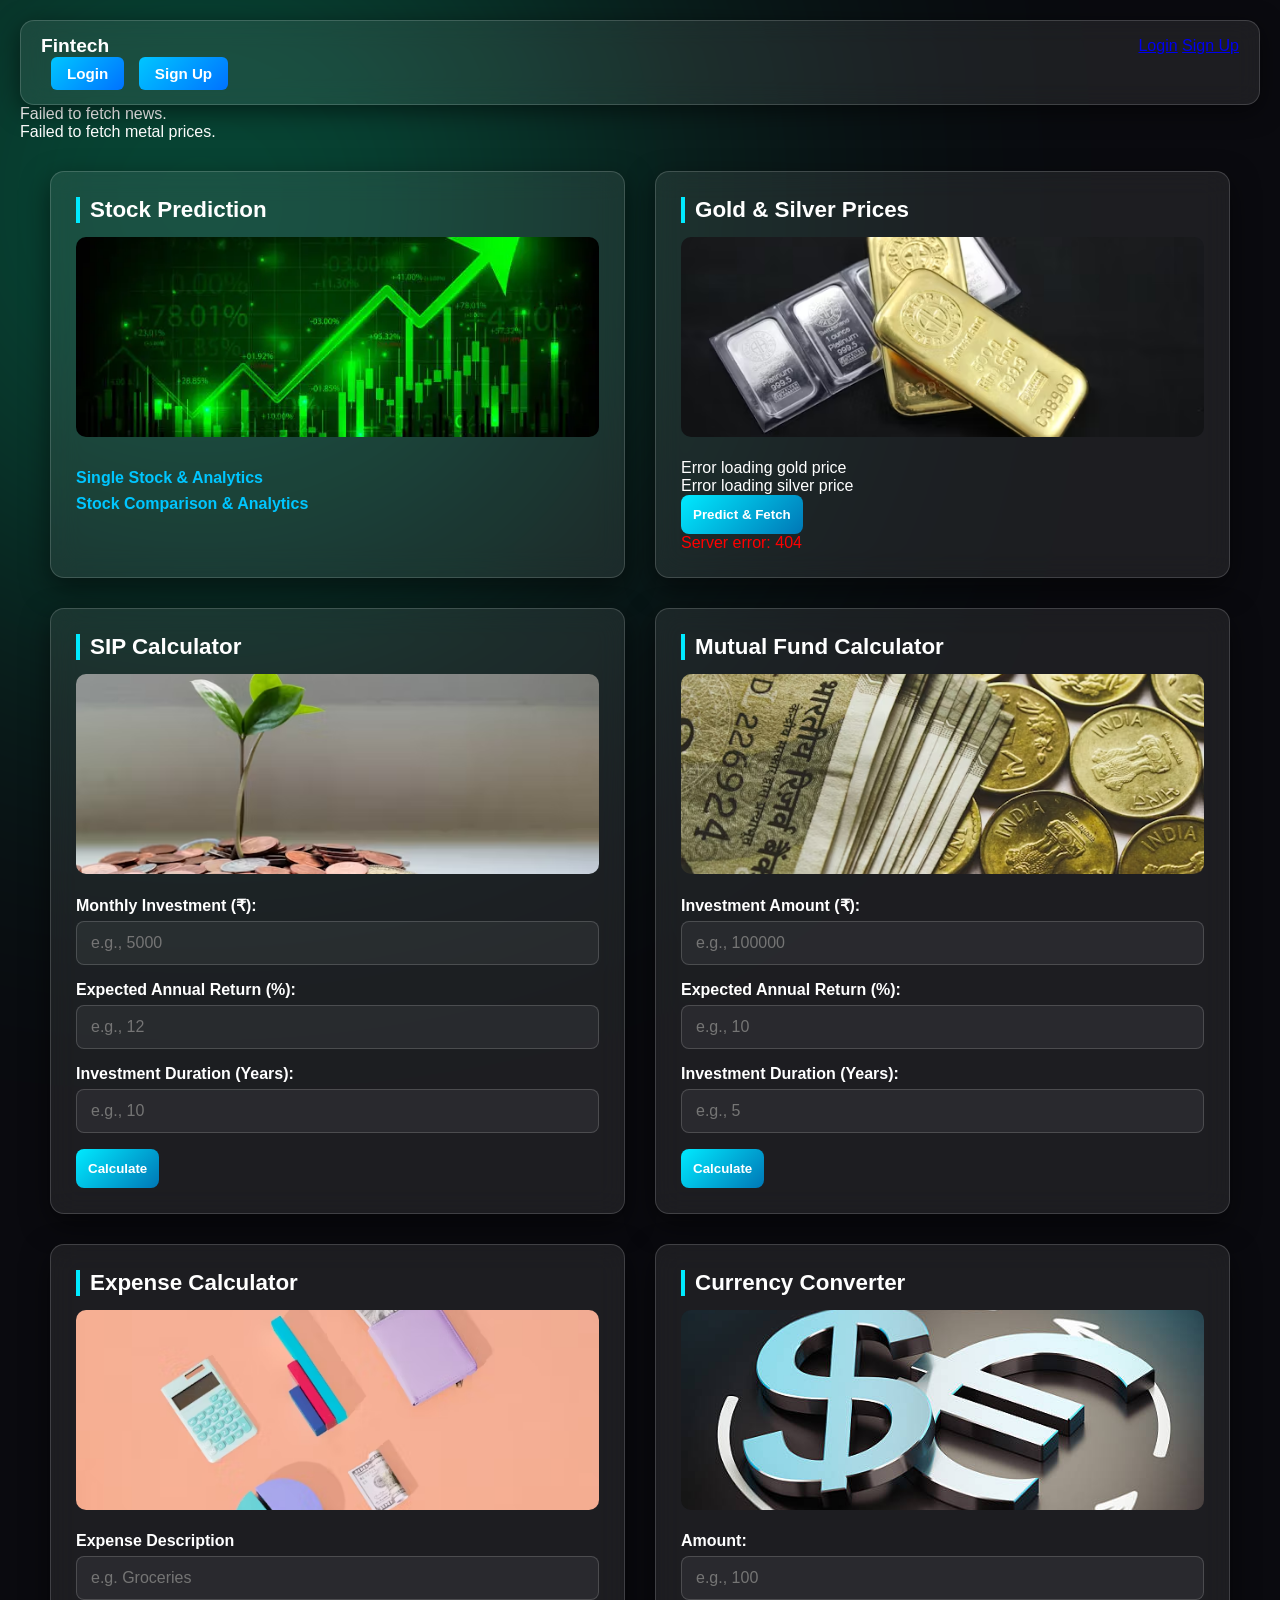
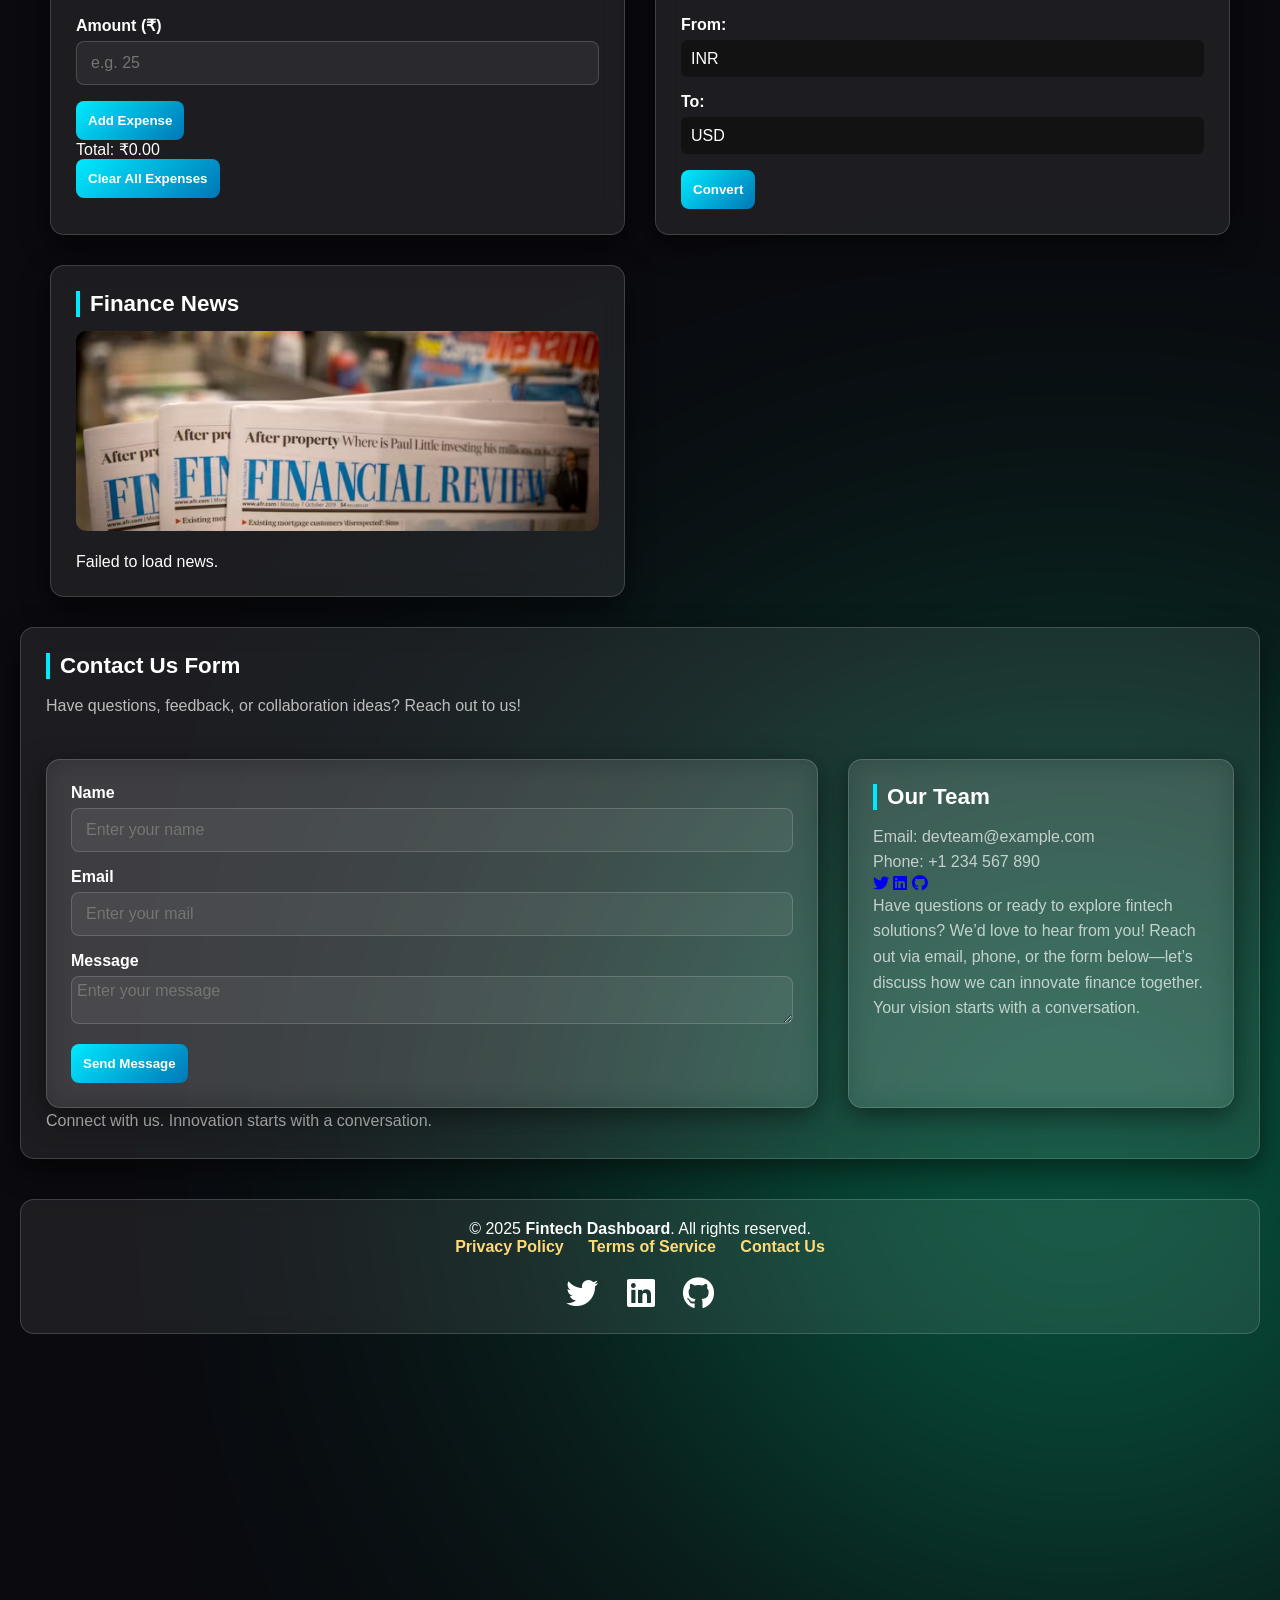
==== commit fd25b166: "Update home.html" ====
--- a/home.html
+++ b/home.html
@@ -18,6 +18,11 @@
         <!-- Welcome message and logout button will be inserted here -->
       </div>
     </div>
+    <div class="auth-buttons">
+  <a href="login.html" class="btn">Login</a>
+  <a href="signup.html" class="btn">Sign Up</a>
+</div>
+
   </header>
 
   <div id="toast-container"></div>
--- a/style.css
+++ b/style.css
@@ -49,7 +49,7 @@
   height: 800px;
   top: -200px;
   left: -200px;
-  background: #0077ff;
+  background: #00ffaa;
 }
 body::after {
   width: 900px;
@@ -207,6 +207,40 @@
   text-shadow: 0 0 8px rgba(0, 245, 212, 0.7);
 }
 
+/* Currency Converter Dropdown Styling */
+.card select {
+  width: 100%;
+  padding: 10px;
+  border-radius: 6px;
+  border: none;
+  background: #121212; /* dark glass background */
+  color: #fff;
+  font-size: 1rem;
+  outline: none;
+  transition: box-shadow 0.3s ease, border 0.3s ease;
+  appearance: none; /* remove default arrow */
+}
+
+/* Glow when focused */
+.card select:focus {
+  border: 1px solid #00f5d4;
+  box-shadow: 0 0 8px rgba(0, 245, 212, 0.5);
+}
+
+/* Options inside dropdown */
+.card select option {
+  background: #121212; /* dark background */
+  color: #fff;         /* white text */
+  padding: 10px;
+}
+
+/* Hovered option (modern browsers) */
+.card select option:hover {
+  background: #00c6ff;
+  color: #000;
+}
+
+
 /* --------- Currency Converter --------- */
 .currency-converter {
   background: var(--glass-1);
@@ -263,6 +297,27 @@
   background: linear-gradient(135deg, var(--accent-dark), var(--accent));
 }
 
+
+.auth-buttons a {
+  display: inline-block;
+  padding: 8px 16px;
+  margin-left: 10px;
+  border-radius: 6px;
+  background: linear-gradient(135deg, #00c6ff, #0072ff);
+  color: white;
+  text-decoration: none;
+  font-weight: 600;
+  font-size: 0.95rem;
+  transition: background 0.3s, transform 0.2s, box-shadow 0.3s;
+}
+
+.auth-buttons a:hover {
+  background: linear-gradient(135deg, #0072ff, #00c6ff);
+  transform: translateY(-2px);
+  box-shadow: 0 4px 12px rgba(0, 114, 255, 0.4);
+}
+
+
 /* --------- Contact Section --------- */
 .contact-grid {
   display: grid;
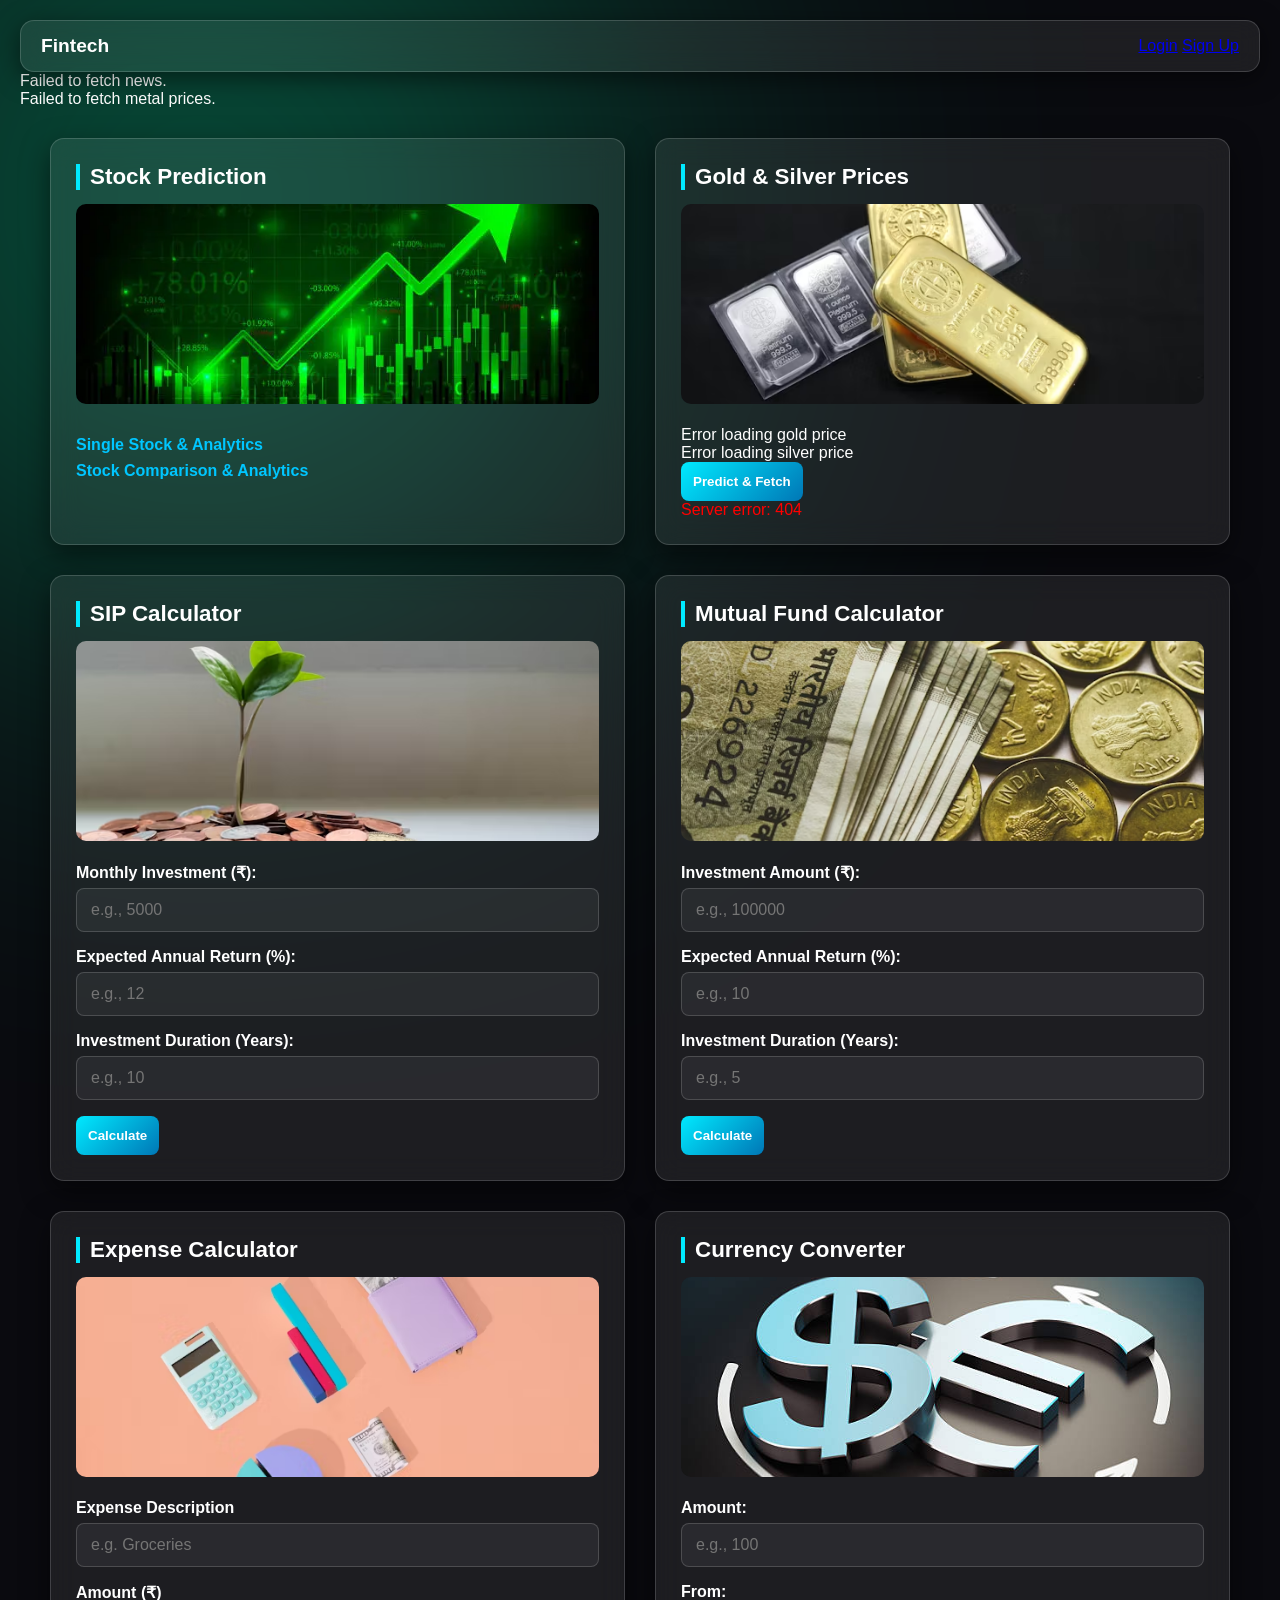
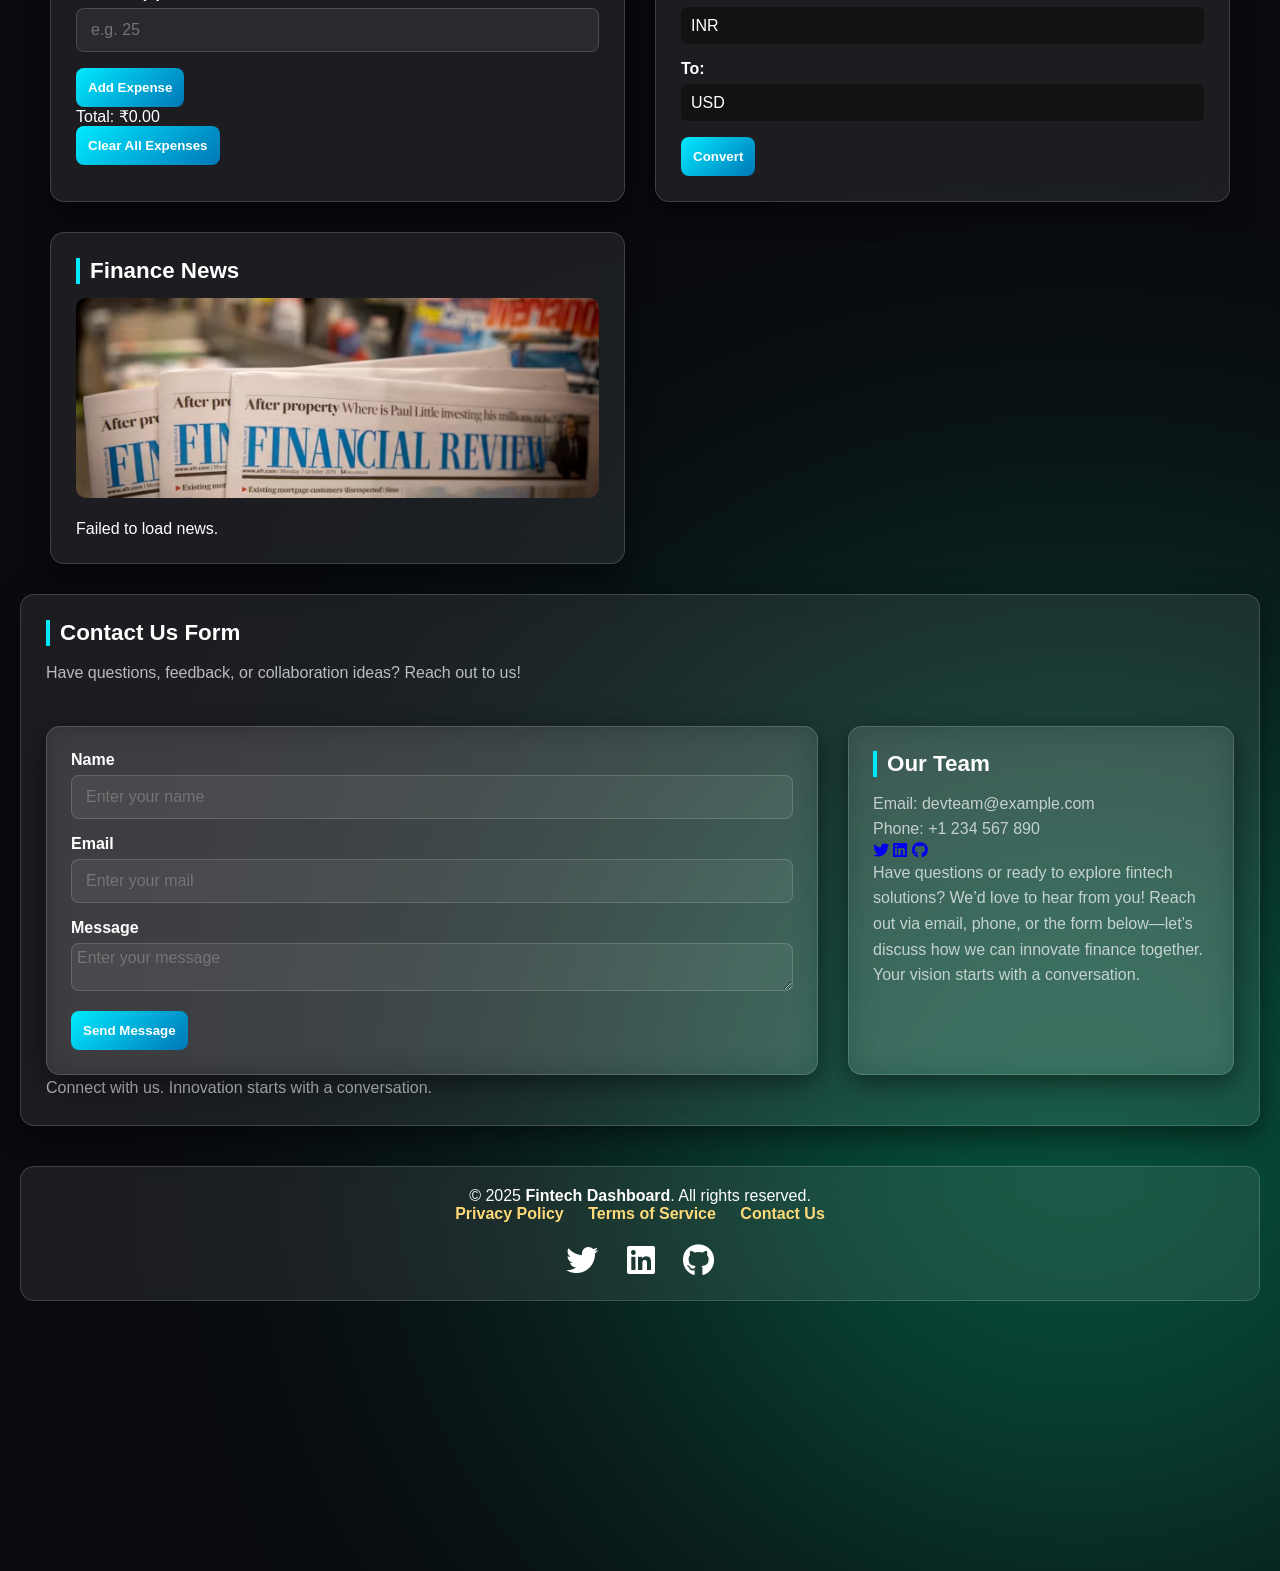
==== commit fa6ce54c: "Update home.html" ====
--- a/home.html
+++ b/home.html
@@ -11,19 +11,14 @@
 </head>
 
 <body>
-  <header>
-    <div class="header-bar">
-      <h1>Fintech</h1>
-      <div id="user-info">
-        <!-- Welcome message and logout button will be inserted here -->
-      </div>
-    </div>
-    <div class="auth-buttons">
-  <a href="login.html" class="btn">Login</a>
-  <a href="signup.html" class="btn">Sign Up</a>
-</div>
-
-  </header>
+<header>
+  <div class="header-bar">
+    <h1>Fintech</h1>
+    <div id="user-info">
+      <!-- JS will insert Login/Signup OR Welcome/Logout -->
+    </div>
+  </div>
+</header>
 
   <div id="toast-container"></div>
 
